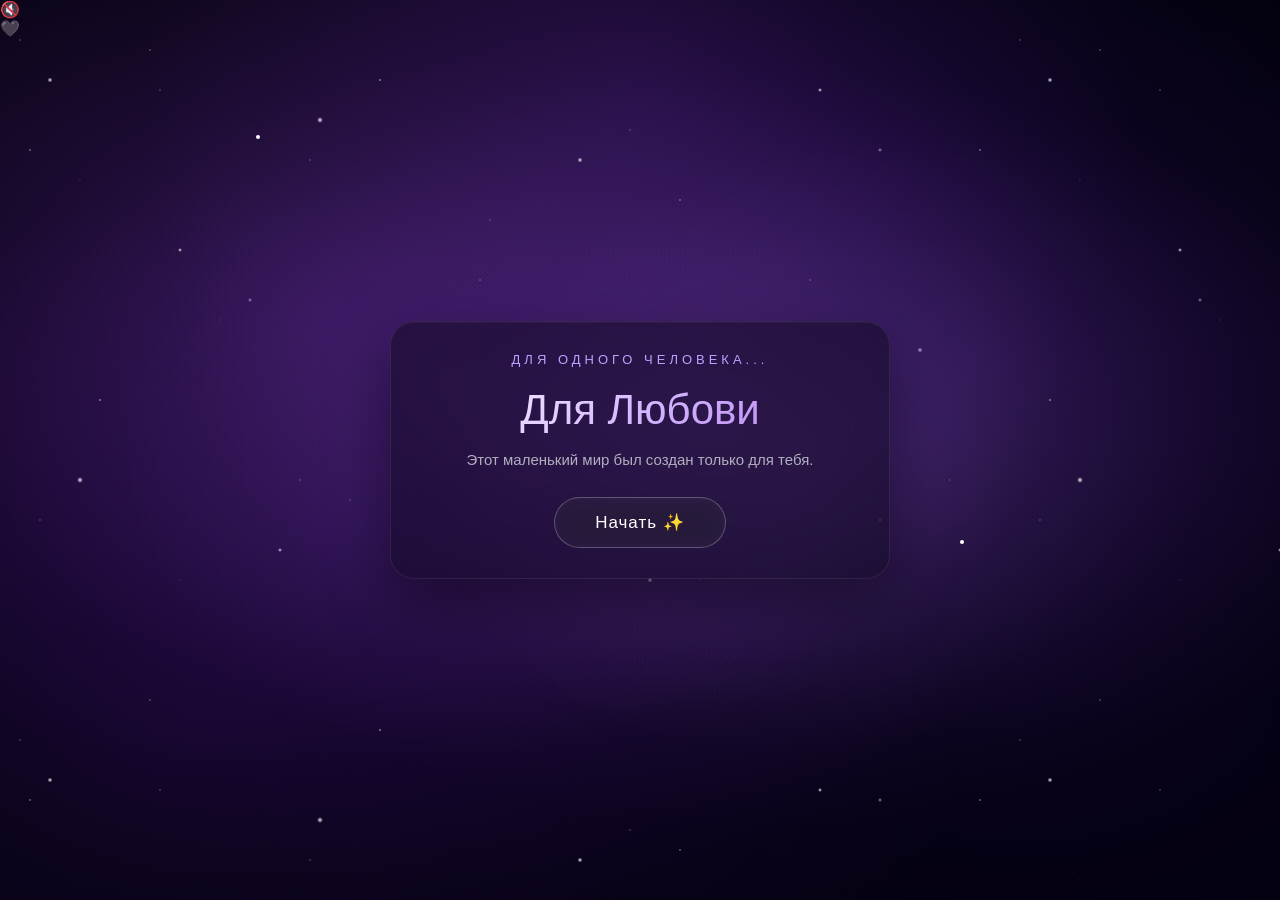
==== index.html @ 031c638e "Update index.html" ====
<!DOCTYPE html>
<html lang="ru">
<head>
    <meta charset="UTF-8">
    <meta name="viewport" content="width=device-width, initial-scale=1.0, maximum-scale=1.0, user-scalable=no">
    <title>Для Любови ❤️</title>
    <link rel="preconnect" href="https://fonts.googleapis.com">
    <link rel="preconnect" href="https://fonts.gstatic.com" crossorigin>
    <link href="https://fonts.googleapis.com/css2?family=Cormorant+Garamond:ital,wght@0,300;0,400;0,600;1,300;1,400&family=Raleway:wght@200;300;400&display=swap" rel="stylesheet">
    <link rel="stylesheet" href="style.css">
</head>
<body>

    <!-- ТУМАННОСТИ -->
    <div class="nebula nebula-1" data-parallax="0.02"></div>
    <div class="nebula nebula-2" data-parallax="0.04"></div>
    <div class="nebula nebula-3" data-parallax="0.06"></div>

    <!-- МЛЕЧНЫЙ ПУТЬ -->
    <div class="milky-way" data-parallax="0.01"></div>

    <!-- ЗВЁЗДЫ -->
    <div class="stars-layer stars-far" data-parallax="0.03"></div>
    <div class="stars-layer stars-mid" data-parallax="0.06"></div>
    <div class="stars-layer stars-near" data-parallax="0.09"></div>

    <!-- МЕРЦАНИЕ -->
    <div class="twinkle"></div>

    <!-- КОМЕТЫ -->
    <div class="comet"></div>
    <div class="comet comet-2"></div>

    <!-- СВЕТЯЩИЕСЯ ЧАСТИЦЫ -->
    <div class="particles" id="particles"></div>

    <!-- КНОПКА ЭМБИЕНТА -->
    <div class="ambient-toggle" id="ambientToggle">
        <span class="ambient-icon">🔇</span>
        <span class="ambient-waves"></span>
    </div>

    <!-- ПЕРЕХОД-ДИАФРАГМА -->
    <div class="iris-transition" id="irisTransition"></div>

    <!-- ====== ПРОЛОГ ====== -->
    <div class="screen active" id="intro">
        <div class="glass-panel">
            <div class="small-text">Для одного человека...</div>
            <h1>Для Любови</h1>
            <p>Этот маленький мир был создан только для тебя.</p>
            <button id="startBtn" class="glow-btn">Начать ✨</button>
        </div>
    </div>

    <!-- ВОПРОС 1 -->
    <div class="screen" id="q1">
        <div class="glass-panel">
            <h2>Когда ты одна, что тебе ближе всего?</h2>
            <p class="hint">Можно выбрать несколько</p>
            <div class="options" data-question="1">
                <button class="option-btn">🌙 Тишина ночи</button>
                <button class="option-btn">☕ Тёплый уют</button>
                <button class="option-btn">🎧 Музыка в наушниках</button>
                <button class="option-btn">📖 Мир своих мыслей</button>
                <button class="option-btn">🌧 Дождь за окном</button>
            </div>
            <button class="next-btn" id="next1">Продолжить ✨</button>
        </div>
    </div>

    <!-- СЛОВА 1 -->
    <div class="screen" id="msg1">
        <div class="glass-panel">
            <p class="message-text">Любовь моя. Я часто думаю о том, как ты там...</p>
            <p class="message-text">Всё ли у тебя хорошо, не устала ли, не голодна ли, не грустно ли тебе.</p>
            <p class="message-text">Я хочу знать, что ты в порядке и счастлива. Не чтобы контролировать, а чтобы быть спокойным.</p>
            <p class="message-text">Чтобы если что-то не так — ты знала, что я рядом.</p>
            <button class="glow-btn continue-btn" id="cont1" style="display:none;">Дальше ✨</button>
        </div>
    </div>

    <!-- ВОПРОС 2 -->
    <div class="screen" id="q2">
        <div class="glass-panel">
            <h2>Какой цветок — это ты?</h2>
            <p class="hint">Можно выбрать несколько</p>
            <div class="options" data-question="2">
                <button class="option-btn">🥀 Чёрная роза</button>
                <button class="option-btn">🌹 Красная роза</button>
                <button class="option-btn">🌸 Белая роза</button>
                <button class="option-btn">🪻 Фиолетовый ирис</button>
            </div>
            <button class="next-btn" id="next2">Продолжить ✨</button>
        </div>
    </div>

    <!-- СЛОВА 2 -->
    <div class="screen" id="msg2">
        <div class="glass-panel">
            <p class="message-text">Желаю, чтобы мы однажды проснулись и увидели друг друга.</p>
            <p class="message-text">Ты будешь смотреть на меня, а я на тебя. И мы ничего не будем говорить —</p>
            <p class="message-text">потому что всё уже понятно. Мы будем просто улыбаться,</p>
            <p class="message-text">потому что у нас есть друг друг.</p>
            <button class="glow-btn continue-btn" id="cont2" style="display:none;">Дальше ✨</button>
        </div>
    </div>

    <!-- ВОПРОС 3 -->
    <div class="screen" id="q3">
        <div class="glass-panel">
            <h2>Где бы ты хотела проснуться?</h2>
            <p class="hint">Можно выбрать несколько</p>
            <div class="options" data-question="3">
                <button class="option-btn">🌲 В старом замке среди леса</button>
                <button class="option-btn">🌌 На космической станции</button>
                <button class="option-btn">🏰 В красивом городе ночью</button>
                <button class="option-btn">🏡 В уютном доме с камином</button>
            </div>
            <button class="next-btn" id="next3">Продолжить ✨</button>
        </div>
    </div>

    <!-- СЛОВА 3 -->
    <div class="screen" id="msg3">
        <div class="glass-panel">
            <p class="message-text">Я хочу быть тем самым человеком, с которым ты не боишься быть собой.</p>
            <p class="message-text">С которым ты будешь чувствовать себя комфортно, даже когда ты устала,</p>
            <p class="message-text">даже когда злишься, даже когда тебе кажется, что ты слишком странная для этого мира —</p>
            <p class="message-text">я буду рядом и буду смотреть на тебя с восхищением.</p>
            <p class="message-text">И я буду любить тебя именно такой всегда.</p>
            <button class="glow-btn continue-btn" id="cont3" style="display:none;">Дальше ✨</button>
        </div>
    </div>

    <!-- ВОПРОС 4 -->
    <div class="screen" id="q4">
        <div class="glass-panel">
            <h2>Что ты ценишь в людях?</h2>
            <p class="hint">Можно выбрать несколько</p>
            <div class="options" data-question="4">
                <button class="option-btn">❤️ Заботу</button>
                <button class="option-btn">🛡 Надёжность</button>
                <button class="option-btn">✨ Искренность</button>
                <button class="option-btn">😂 Умение рассмешить</button>
                <button class="option-btn">🌙 Понимание без слов</button>
            </div>
            <button class="next-btn" id="next4">Продолжить ✨</button>
        </div>
    </div>

    <!-- СЛОВА 4 -->
    <div class="screen" id="msg4">
        <div class="glass-panel">
            <p class="message-text">Я не знаю, что будет завтра. Но я точно знаю,</p>
            <p class="message-text">что хочу, чтобы ты была в моём завтра.</p>
            <p class="message-text">Хочу знать, что ты улыбаешься, что ты в безопасности,</p>
            <p class="message-text">что ты чувствуешь себя нужной.</p>
            <p class="message-text">Ты — та, ради кого я готов быть лучше.</p>
            <button class="glow-btn continue-btn" id="cont4" style="display:none;">Дальше ✨</button>
        </div>
    </div>

    <!-- ВОПРОС 5 -->
    <div class="screen" id="q5">
        <div class="glass-panel">
            <h2>Какая эстетика тебе ближе?</h2>
            <p class="hint">Можно выбрать несколько</p>
            <div class="options" data-question="5">
                <button class="option-btn">🖤 Викторианская готика</button>
                <button class="option-btn">🌙 Тёмный космос</button>
                <button class="option-btn">🥀 Заброшенный замок</button>
                <button class="option-btn">🕯 Тайная библиотека</button>
                <button class="option-btn">🌧 Город под дождём</button>
            </div>
            <button class="next-btn" id="next5">Продолжить ✨</button>
        </div>
    </div>

    <!-- ВОПРОС 6 -->
    <div class="screen" id="q6">
        <div class="glass-panel">
            <h2>Какой момент для тебя самый ценный?</h2>
            <p class="hint">Можно выбрать несколько</p>
            <div class="options" data-question="6">
                <button class="option-btn">🤍 Крепкие объятия</button>
                <button class="option-btn">🌙 Молчание рядом</button>
                <button class="option-btn">🌹 Маленькие сюрпризы</button>
                <button class="option-btn">✨ Когда помнят мелочи</button>
            </div>
            <button class="next-btn" id="next6">Продолжить ✨</button>
        </div>
    </div>

    <!-- ИСПОВЕДЬ -->
    <div class="screen" id="confession">
        <div class="glass-panel">
            <div id="confessionLines"></div>
            <button class="glow-btn" id="confessionCont" style="display:none;">Дальше ✨</button>
        </div>
    </div>

    <!-- ФИНАЛ -->
    <div class="screen" id="finale">
        <div class="finale-art-container">
            <img src="art.jpg" alt="" class="finale-art">
            <div class="finale-overlay">
                <div class="glass-panel finale-glass">
                    <h2>Ты у меня самая...</h2>
                    <div id="finaleWords"></div>
                    <p class="finale-text" id="finaleLove"></p>
                    <div class="secret-rose-container">
                        <span class="secret-rose" id="secretRose">🌹</span>
                        <span class="secret-hint">Нажми на меня...</span>
                    </div>
                </div>
            </div>
        </div>
    </div>

    <!-- СЕКРЕТ -->
    <div class="screen" id="secretMessage">
        <div class="finale-art-container">
            <img src="art.jpg" alt="" class="finale-art">
            <div class="finale-overlay">
                <div class="glass-panel secret-glass">
                    <p class="message-text">Ты нашла меня! Очень этому рад, что ты добралась до конца.</p>
                    <p class="message-text">Я знаю, что ты чувствуешь по отношению ко мне и видишь, что я что-то делаю для тебя, но не так, как нужно.</p>
                    <p class="message-text">Но с тобой я становлюсь лучше с каждым днём, пусть на это и уходит много времени...</p>
                    <p class="message-text">Пусть я и не всегда умею показывать свою любовь так, как ты заслуживаешь.</p>
                    <p class="message-text">Но я хочу, чтобы ты знала: ты — моё самое драгоценное будущее.</p>
                    <p class="message-text">И я буду делать всё, чтобы мы были вместе. Не потому что должен, а потому что хочу.</p>
                    <p class="message-text">Потому что ты — та, ради кого я хочу просыпаться каждый день.</p>
                    <button id="backFromSecret" class="glow-btn">Вернуться обратно 🌙</button>
                    <button id="toConstellation" class="glow-btn">Открыть созвездие 🌌</button>
                </div>
            </div>
        </div>
    </div>

    <!-- СОЗВЕЗДИЕ -->
    <div class="screen" id="constellationScreen">
        <div id="constellationStars"></div>
        <button id="backFromConstellation" class="glow-btn" style="position:absolute; bottom:30px; left:50%; transform:translateX(-50%); z-index:5;">Вернуться обратно 🌙</button>
    </div>

    <!-- ПОРТАЛ В 18+ -->
    <div class="portal-18" id="portal18" title="Измерение 18+">
        <span class="portal-icon">🖤</span>
    </div>

    <audio id="bgMusic" loop>
        <source src="music.mp3" type="audio/mpeg">
    </audio>
    <audio id="ambientSound" loop>
        <source src="ambient.mp3" type="audio/mpeg">
    </audio>

    <script src="script.js"></script>
</body>
</html>
---- style.css ----
* {
    margin: 0;
    padding: 0;
    box-sizing: border-box;
}

body {
    width: 100%;
    height: 100vh;
    height: 100dvh;
    overflow: hidden;
    background: #010108;
    color: white;
    font-family: "Segoe UI", "Helvetica Neue", sans-serif;
    -webkit-tap-highlight-color: transparent;
    user-select: none;
    -webkit-user-select: none;
    touch-action: manipulation;
}

/* ============ ТУМАННОСТИ ============ */
.nebula {
    position: fixed;
    top: 0;
    left: 0;
    width: 100%;
    height: 100%;
    pointer-events: none;
    z-index: 0;
}
.nebula-1 {
    background:
        radial-gradient(ellipse at 25% 35%, rgba(120, 40, 200, 0.25) 0%, transparent 55%),
        radial-gradient(ellipse at 70% 20%, rgba(60, 20, 140, 0.2) 0%, transparent 50%),
        radial-gradient(ellipse at 80% 75%, rgba(40, 10, 100, 0.22) 0%, transparent 55%),
        radial-gradient(ellipse at 15% 80%, rgba(100, 30, 180, 0.18) 0%, transparent 50%);
    animation: nebulaPulse 20s ease-in-out infinite;
}
.nebula-2 {
    background:
        radial-gradient(ellipse at 60% 50%, rgba(180, 100, 255, 0.12) 0%, transparent 60%),
        radial-gradient(ellipse at 30% 60%, rgba(80, 20, 160, 0.18) 0%, transparent 50%),
        radial-gradient(ellipse at 50% 10%, rgba(140, 60, 220, 0.15) 0%, transparent 55%);
    animation: nebulaPulse 25s ease-in-out infinite reverse;
}
.nebula-3 {
    background:
        radial-gradient(ellipse at 40% 45%, rgba(200, 140, 255, 0.08) 0%, transparent 50%),
        radial-gradient(ellipse at 75% 40%, rgba(100, 30, 180, 0.13) 0%, transparent 50%),
        radial-gradient(ellipse at 20% 25%, rgba(160, 80, 240, 0.1) 0%, transparent 45%);
    animation: nebulaPulse 30s ease-in-out infinite;
}
@keyframes nebulaPulse {
    0%, 100% { transform: scale(1) translate(0, 0); opacity: 1; }
    25% { transform: scale(1.08) translate(-1%, 1%); opacity: 0.85; }
    50% { transform: scale(1.05) translate(1%, -1%); opacity: 0.9; }
    75% { transform: scale(1.1) translate(-0.5%, -0.5%); opacity: 0.8; }
}

/* ============ МЛЕЧНЫЙ ПУТЬ ============ */
.milky-way {
    position: fixed;
    top: -30%;
    left: -10%;
    width: 150%;
    height: 160%;
    background:
        radial-gradient(ellipse at 50% 50%, rgba(180, 140, 255, 0.06) 0%, transparent 30%),
        radial-gradient(ellipse at 48% 52%, rgba(200, 160, 255, 0.04) 0%, transparent 25%),
        radial-gradient(ellipse at 52% 48%, rgba(140, 100, 220, 0.05) 0%, transparent 28%);
    transform: rotate(-15deg);
    pointer-events: none;
    z-index: 0;
    animation: milkyWayDrift 40s ease-in-out infinite;
}
@keyframes milkyWayDrift {
    0%, 100% { transform: rotate(-15deg) translate(0, 0); }
    50% { transform: rotate(-14deg) translate(1%, -1%); }
}

/* ============ ЗВЁЗДЫ (3 СЛОЯ) ============ */
.stars-layer {
    position: fixed;
    top: 0;
    left: 0;
    width: 100%;
    height: 100%;
    pointer-events: none;
    z-index: 1;
}
/* Крупные яркие звёзды */
.stars-far {
    background-image:
        radial-gradient(2.5px 2.5px at 50px 80px, #ffffff, transparent),
        radial-gradient(2px 2px at 180px 250px, #f8f0ff, transparent),
        radial-gradient(3px 3px at 320px 120px, #ffffff, transparent),
        radial-gradient(2px 2px at 450px 380px, #e8d8ff, transparent),
        radial-gradient(2.5px 2.5px at 580px 160px, #ffffff, transparent),
        radial-gradient(3.5px 3.5px at 700px 420px, #f0e0ff, transparent),
        radial-gradient(2px 2px at 820px 90px, #ffffff, transparent),
        radial-gradient(2.5px 2.5px at 920px 350px, #dcc8ff, transparent),
        radial-gradient(3px 3px at 80px 480px, #ffffff, transparent),
        radial-gradient(2px 2px at 280px 550px, #f4e8ff, transparent),
        radial-gradient(3.5px 3.5px at 500px 500px, #ffffff, transparent),
        radial-gradient(2.5px 2.5px at 650px 580px, #e0d0ff, transparent),
        radial-gradient(2px 2px at 880px 520px, #ffffff, transparent);
    background-size: 1000px 700px;
    animation: starsDrift 120s linear infinite;
    opacity: 0.9;
}
/* Средние звёзды */
.stars-mid {
    background-image:
        radial-gradient(1.5px 1.5px at 30px 150px, #d4c0ff, transparent),
        radial-gradient(1px 1px at 150px 50px, #ffffff, transparent),
        radial-gradient(2px 2px at 250px 300px, #e0d0ff, transparent),
        radial-gradient(1.5px 1.5px at 380px 80px, #ffffff, transparent),
        radial-gradient(1px 1px at 480px 280px, #f0e4ff, transparent),
        radial-gradient(2px 2px at 550px 450px, #ffffff, transparent),
        radial-gradient(1.5px 1.5px at 680px 200px, #c8b0f0, transparent),
        radial-gradient(1px 1px at 780px 400px, #ffffff, transparent),
        radial-gradient(2px 2px at 880px 150px, #e8d8ff, transparent),
        radial-gradient(1.5px 1.5px at 100px 400px, #ffffff, transparent),
        radial-gradient(1px 1px at 350px 500px, #dcc8ff, transparent),
        radial-gradient(2px 2px at 600px 350px, #ffffff, transparent),
        radial-gradient(1.5px 1.5px at 750px 550px, #f0e0ff, transparent),
        radial-gradient(1px 1px at 950px 480px, #ffffff, transparent);
    background-size: 950px 650px;
    animation: starsDrift 150s linear infinite reverse;
    opacity: 0.65;
}
/* Мелкие звёзды (густая пыль) */
.stars-near {
    background-image:
        radial-gradient(1px 1px at 20px 40px, #ffffff, transparent),
        radial-gradient(0.8px 0.8px at 80px 180px, #f8f0ff, transparent),
        radial-gradient(1px 1px at 160px 90px, #ffffff, transparent),
        radial-gradient(0.8px 0.8px at 220px 320px, #e8d8ff, transparent),
        radial-gradient(1px 1px at 310px 160px, #ffffff, transparent),
        radial-gradient(0.8px 0.8px at 400px 400px, #f0e4ff, transparent),
        radial-gradient(1px 1px at 490px 220px, #ffffff, transparent),
        radial-gradient(0.8px 0.8px at 560px 500px, #dcc8ff, transparent),
        radial-gradient(1px 1px at 630px 130px, #ffffff, transparent),
        radial-gradient(0.8px 0.8px at 720px 380px, #f4e8ff, transparent),
        radial-gradient(1px 1px at 810px 280px, #ffffff, transparent),
        radial-gradient(0.8px 0.8px at 890px 450px, #e0d0ff, transparent),
        radial-gradient(1px 1px at 40px 520px, #ffffff, transparent),
        radial-gradient(0.8px 0.8px at 180px 580px, #f8f0ff, transparent),
        radial-gradient(1px 1px at 300px 480px, #ffffff, transparent),
        radial-gradient(0.8px 0.8px at 440px 600px, #d4c0ff, transparent),
        radial-gradient(1px 1px at 580px 420px, #ffffff, transparent),
        radial-gradient(0.8px 0.8px at 700px 580px, #e8d8ff, transparent),
        radial-gradient(1px 1px at 840px 350px, #ffffff, transparent),
        radial-gradient(0.8px 0.8px at 960px 520px, #f0e0ff, transparent);
    background-size: 1000px 700px;
    animation: starsDrift 180s linear infinite;
    opacity: 0.5;
}
@keyframes starsDrift {
    from { transform: translateY(0); }
    to { transform: translateY(-700px); }
}

/* ============ МЕРЦАНИЕ ЗВЁЗД ============ */
.twinkle {
    position: fixed;
    top: 0;
    left: 0;
    width: 100%;
    height: 100%;
    pointer-events: none;
    z-index: 1;
}
.twinkle::before,
.twinkle::after {
    content: '';
    position: absolute;
    width: 4px;
    height: 4px;
    border-radius: 50%;
    background: white;
    animation: twinkleStar 3s ease-in-out infinite;
}
.twinkle::before { top: 15%; left: 20%; animation-delay: 0s; }
.twinkle::after { top: 60%; left: 75%; animation-delay: 1.5s; }
@keyframes twinkleStar {
    0%, 100% { opacity: 0.2; transform: scale(1); box-shadow: 0 0 4px rgba(255,255,255,0.3); }
    50% { opacity: 1; transform: scale(1.8); box-shadow: 0 0 12px rgba(200,160,255,0.8); }
}

/* ============ ПАДАЮЩАЯ КОМЕТА ============ */
.comet {
    position: fixed;
    top: -5%;
    left: 90%;
    width: 3px;
    height: 3px;
    background: white;
    border-radius: 50%;
    box-shadow: 0 0 6px 2px rgba(200, 180, 255, 0.8), 0 0 40px 8px rgba(150, 100, 220, 0.3);
    pointer-events: none;
    z-index: 2;
    animation: cometFall 14s linear infinite;
    opacity: 0;
}
.comet::after {
    content: '';
    position: absolute;
    top: 50%;
    right: 100%;
    width: 120px;
    height: 1.5px;
    background: linear-gradient(to left, rgba(200,180,255,0.9), rgba(150,100,220,0.3), transparent);
    transform: translateY(-50%);
    border-radius: 2px;
}
.comet-2 {
    top: 20%;
    left: 95%;
    animation-delay: 7s;
    animation-duration: 16s;
    width: 2px;
    height: 2px;
}
@keyframes cometFall {
    0% { transform: translate(0, 0); opacity: 0; }
    5% { opacity: 1; }
    15% { opacity: 0; }
    100% { transform: translate(-900px, 800px); opacity: 0; }
}

/* ============ ЛЕПЕСТКИ ============ */
.petals {
    position: fixed;
    top: 0;
    left: 0;
    width: 100%;
    height: 100%;
    pointer-events: none;
    z-index: 3;
}
.petal {
    position: absolute;
    top: -50px;
    font-size: 20px;
    animation: fall linear forwards;
    opacity: 0.8;
    filter: drop-shadow(0 0 6px rgba(180, 130, 255, 0.4));
}
@keyframes fall {
    0% { transform: translateY(-50px) rotate(0deg) scale(1); opacity: 0; }
    5% { opacity: 0.9; }
    80% { opacity: 0.6; }
    100% { transform: translateY(110vh) rotate(720deg) scale(0.3); opacity: 0; }
}

/* ============ МУЗЫКА ============ */
.music-toggle {
    position: fixed;
    top: 16px;
    right: 16px;
    z-index: 100;
    width: 42px;
    height: 42px;
    border-radius: 50%;
    background: rgba(255, 255, 255, 0.06);
    backdrop-filter: blur(10px);
    border: 1px solid rgba(255, 255, 255, 0.15);
    display: flex;
    justify-content: center;
    align-items: center;
    cursor: pointer;
    transition: 0.4s;
}
.music-toggle.playing {
    border-color: rgba(180, 130, 255, 0.6);
    box-shadow: 0 0 15px rgba(180, 130, 255, 0.3);
}
.music-icon { font-size: 18px; }

/* ============ ЭКРАНЫ ============ */
.screen {
    position: fixed;
    top: 0;
    left: 0;
    width: 100%;
    height: 100%;
    display: flex;
    justify-content: center;
    align-items: center;
    z-index: 10;
    opacity: 0;
    pointer-events: none;
    transition: opacity 0.8s ease;
    padding: 20px;
}
.screen.active { opacity: 1; pointer-events: all; }

/* ============ СТЕКЛЯННАЯ ПАНЕЛЬ ============ */
.glass-panel {
    background: rgba(12, 6, 28, 0.5);
    backdrop-filter: blur(22px);
    -webkit-backdrop-filter: blur(22px);
    border: 1px solid rgba(255, 255, 255, 0.08);
    border-radius: 24px;
    padding: 30px 24px;
    text-align: center;
    box-shadow: 0 20px 60px rgba(0, 0, 0, 0.5), 0 0 50px rgba(100, 40, 180, 0.12), inset 0 1px 0 rgba(255,255,255,0.04);
    width: 100%;
    max-width: 500px;
    max-height: 85vh;
    overflow-y: auto;
    position: relative;
    z-index: 2;
}

/* ============ ТИПОГРАФИКА ============ */
.small-text { font-size: 13px; color: #b7a6ff; letter-spacing: 4px; margin-bottom: 18px; text-transform: uppercase; }
h1 { font-size: 42px; font-weight: 300; background: linear-gradient(135deg, #ffffff 0%, #d4b8ff 50%, #b57bee 100%); -webkit-background-clip: text; -webkit-text-fill-color: transparent; background-clip: text; margin-bottom: 14px; line-height: 1.2; }
h2 { font-size: 22px; font-weight: 300; margin-bottom: 6px; background: linear-gradient(135deg, #ffffff, #d4b8ff); -webkit-background-clip: text; -webkit-text-fill-color: transparent; background-clip: text; line-height: 1.3; }
.glass-panel p { font-size: 15px; color: #b0b0c0; margin-bottom: 5px; line-height: 1.5; }
.hint { font-size: 12px !important; color: #7777aa !important; margin-bottom: 18px !important; }

/* ============ КНОПКИ ============ */
.glow-btn {
    padding: 14px 40px; border-radius: 40px; border: 1px solid rgba(255, 255, 255, 0.25);
    background: rgba(255, 255, 255, 0.06); color: white; font-size: 17px;
    cursor: pointer; backdrop-filter: blur(10px); margin-top: 20px;
    transition: 0.3s; letter-spacing: 1px; position: relative; z-index: 5;
}
.glow-btn:hover { box-shadow: 0 0 30px rgba(160, 100, 255, 0.45); border-color: rgba(200, 160, 255, 0.6); background: rgba(255, 255, 255, 0.12); transform: translateY(-1px); }
.glow-btn:active { transform: scale(0.96); }

.next-btn {
    padding: 11px 30px; font-size: 14px; border-radius: 40px;
    border: 1px solid rgba(255, 255, 255, 0.2); background: rgba(255, 255, 255, 0.05);
    color: white; cursor: pointer; backdrop-filter: blur(10px); margin-top: 18px;
    opacity: 0.4; pointer-events: none; transition: all 0.3s ease; position: relative; z-index: 5;
}
.next-btn.active { opacity: 1; pointer-events: all; border-color: rgba(200, 160, 255, 0.6); box-shadow: 0 0 18px rgba(160, 100, 255, 0.2); }

/* ============ ОПЦИИ ============ */
.options { display: flex; flex-wrap: wrap; gap: 9px; justify-content: center; margin-bottom: 6px; }
.option-btn {
    padding: 10px 18px; border-radius: 40px; border: 1px solid rgba(255, 255, 255, 0.18);
    background: rgba(255, 255, 255, 0.04); color: #d0c8e8; font-size: 13px;
    cursor: pointer; transition: all 0.3s ease; backdrop-filter: blur(8px);
    flex: 1 1 auto; min-width: 100px; max-width: 155px; margin: 0; position: relative; z-index: 3;
}
.option-btn:active { transform: scale(0.93); }
.option-btn.selected { background: rgba(180, 130, 255, 0.3); border-color: rgba(200, 160, 255, 0.7); box-shadow: 0 0 16px rgba(160, 100, 255, 0.3); color: #fff; }

/* ============ СООБЩЕНИЯ ============ */
.message-text { font-size: 16px !important; color: #c8c0e0 !important; opacity: 0; transform: translateY(10px); transition: all 1.5s ease; line-height: 1.7 !important; margin-bottom: 10px !important; }
.message-text.show { opacity: 1; transform: translateY(0); }

/* ============ СТРЕЛКА ============ */
.arrow-wrapper { text-align: right; margin-top: 12px; }
.continue-arrow { display: inline-block; font-size: 26px; color: rgba(255,255,255,0.5); cursor: pointer; animation: arrowPulse 2s ease-in-out infinite; transition: color 0.3s; }
.continue-arrow:hover { color: rgba(200,160,255,0.9); }
@keyframes arrowPulse { 0%,100% { opacity:0.4; text-shadow:0 0 4px rgba(180,130,255,0.2); } 50% { opacity:1; text-shadow:0 0 12px rgba(180,130,255,0.6); } }

/* ============ ИСПОВЕДЬ ============ */
.confession-line { font-size: 17px; color: #c0b8e0; margin: 10px 0; opacity: 0; transition: opacity 1.8s ease; line-height: 1.6; }
.confession-line.show { opacity: 1; }

/* ============ ФИНАЛ ============ */
.finale-art-container { position: relative; width: 100%; max-width: 550px; max-height: 85vh; border-radius: 24px; overflow: hidden; }
.finale-art { width: 100%; height: 100%; object-fit: cover; display: block; border-radius: 24px; }
.finale-overlay { position: absolute; top: 0; left: 0; width: 100%; height: 100%; background: rgba(0, 0, 0, 0.18); display: flex; justify-content: center; align-items: center; padding: 18px; border-radius: 24px; }
.finale-glass, .secret-glass { background: rgba(8, 3, 20, 0.38); backdrop-filter: blur(10px); -webkit-backdrop-filter: blur(10px); border: 1px solid rgba(255, 255, 255, 0.1); max-height: 100%; overflow-y: auto; }
#finaleWords { margin: 14px 0; font-size: 13px; line-height: 1.9; color: #d0c0f0; text-align: center; }
#finaleWords span { display: inline-block; margin: 1px 4px; opacity: 0; transform: translateY(10px); transition: opacity 0.5s ease, transform 0.5s ease; }
#finaleWords span.show { opacity: 1; transform: translateY(0); }
.finale-text { font-size: 15px !important; color: #c0c0d0 !important; margin-top: 14px !important; opacity: 0; transition: opacity 2s ease; }
.finale-text.show { opacity: 1; }

/* ============ СЕКРЕТНАЯ РОЗА ============ */
.secret-rose-container { margin-top: 24px; display: flex; flex-direction: column; align-items: center; gap: 6px; opacity: 0; transition: opacity 2s ease; z-index: 5; }
.secret-rose-container.show { opacity: 1; }
.secret-rose { font-size: 38px; cursor: pointer; animation: rosePulse 2.5s ease-in-out infinite; transition: transform 0.3s ease; display: inline-block; z-index: 5; }
.secret-rose:active { transform: scale(1.2); }
@keyframes rosePulse { 0% { filter: drop-shadow(0 0 4px rgba(200, 100, 100, 0.3)); } 50% { filter: drop-shadow(0 0 16px rgba(255, 100, 100, 0.7)); } 100% { filter: drop-shadow(0 0 4px rgba(200, 100, 100, 0.3)); } }
.secret-hint { font-size: 12px !important; color: #9999bb !important; font-style: italic; animation: hintFade 3s ease-in-out infinite; }
@keyframes hintFade { 0%, 100% { opacity: 0.4; } 50% { opacity: 1; } }

/* ============ СОЗВЕЗДИЕ ============ */
#constellationScreen { background: radial-gradient(ellipse at center, #0a0a1a 0%, #020208 100%); }
#constellationStars { position: relative; width: 100%; height: 100%; max-width: 600px; max-height: 80vh; }
.constellation-star { position: absolute; cursor: pointer; font-size: 28px; animation: starFloat 3s ease-in-out infinite; filter: drop-shadow(0 0 8px rgba(255,255,200,0.6)); transition: transform 0.3s ease, filter 0.3s ease; z-index: 2; user-select: none; }
.constellation-star:hover { transform: scale(1.3); filter: drop-shadow(0 0 18px rgba(255,215,0,0.9)); }
@keyframes starFloat { 0%,100% { transform: translateY(0); } 50% { transform: translateY(-8px); } }

/* ============ КАРТОЧКА ПОЖЕЛАНИЯ ============ */
.wish-card-overlay { position: fixed; top: 0; left: 0; width: 100%; height: 100%; background: rgba(0,0,0,0.75); z-index: 200; display: flex; justify-content: center; align-items: center; padding: 20px; }
@keyframes cardAppear { from { opacity:0; transform:scale(0.8); } to { opacity:1; transform:scale(1); } }

/* ============ СКРОЛЛ ============ */
.glass-panel::-webkit-scrollbar { width: 3px; }
.glass-panel::-webkit-scrollbar-track { background: transparent; }
.glass-panel::-webkit-scrollbar-thumb { background: rgba(180, 130, 255, 0.3); border-radius: 10px; }

/* ============ МОБИЛЬНАЯ ============ */
@media (max-width: 600px) {
    .glass-panel { padding: 24px 16px; border-radius: 18px; }
    h1 { font-size: 32px; }
    h2 { font-size: 18px; }
    .small-text { font-size: 11px; letter-spacing: 2px; }
    .glass-panel p { font-size: 13px; }
    .hint { font-size: 11px !important; }
    .option-btn { padding: 9px 14px; font-size: 12px; min-width: 80px; max-width: 120px; border-radius: 28px; }
    .glow-btn { padding: 12px 30px; font-size: 15px; }
    .next-btn { padding: 10px 24px; font-size: 13px; }
    .message-text { font-size: 14px !important; }
    .confession-line { font-size: 15px; }
    .finale-art-container { max-width: 95%; border-radius: 18px; }
    .finale-art { border-radius: 18px; }
    .finale-overlay { border-radius: 18px; padding: 14px; }
    .secret-rose { font-size: 32px; }
    .music-toggle { top: 10px; right: 10px; width: 36px; height: 36px; }
    .music-icon { font-size: 15px; }
    .constellation-star { font-size: 24px; }
}

@media (max-width: 380px) {
    .glass-panel { padding: 20px 12px; }
    h1 { font-size: 28px; }
    h2 { font-size: 16px; }
    .option-btn { padding: 8px 12px; font-size: 11px; min-width: 65px; max-width: 100px; border-radius: 24px; }
    .glow-btn { padding: 10px 24px; font-size: 14px; }
    .message-text { font-size: 13px !important; }
}
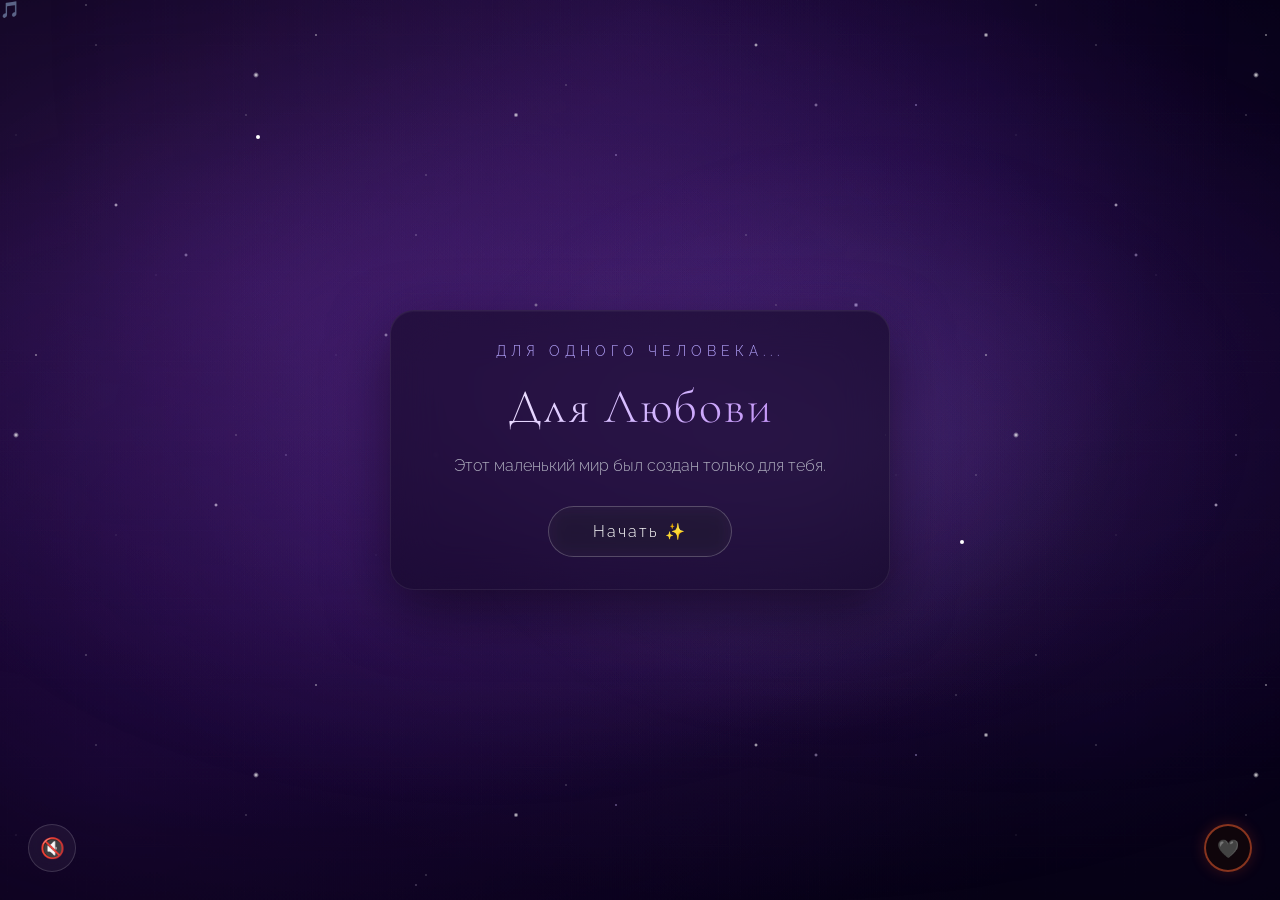
==== commit 8e85161f: "Update index.html" ====
--- a/index.html
+++ b/index.html
@@ -40,6 +40,11 @@
         <span class="ambient-waves"></span>
     </div>
 
+    <!-- КНОПКА МУЗЫКИ -->
+    <div class="music-toggle" id="musicToggle">
+        <span class="music-icon">🎵</span>
+    </div>
+
     <!-- ПЕРЕХОД-ДИАФРАГМА -->
     <div class="iris-transition" id="irisTransition"></div>
 
@@ -76,7 +81,6 @@
             <p class="message-text">Всё ли у тебя хорошо, не устала ли, не голодна ли, не грустно ли тебе.</p>
             <p class="message-text">Я хочу знать, что ты в порядке и счастлива. Не чтобы контролировать, а чтобы быть спокойным.</p>
             <p class="message-text">Чтобы если что-то не так — ты знала, что я рядом.</p>
-            <button class="glow-btn continue-btn" id="cont1" style="display:none;">Дальше ✨</button>
         </div>
     </div>
 
@@ -102,7 +106,6 @@
             <p class="message-text">Ты будешь смотреть на меня, а я на тебя. И мы ничего не будем говорить —</p>
             <p class="message-text">потому что всё уже понятно. Мы будем просто улыбаться,</p>
             <p class="message-text">потому что у нас есть друг друг.</p>
-            <button class="glow-btn continue-btn" id="cont2" style="display:none;">Дальше ✨</button>
         </div>
     </div>
 
@@ -129,7 +132,6 @@
             <p class="message-text">даже когда злишься, даже когда тебе кажется, что ты слишком странная для этого мира —</p>
             <p class="message-text">я буду рядом и буду смотреть на тебя с восхищением.</p>
             <p class="message-text">И я буду любить тебя именно такой всегда.</p>
-            <button class="glow-btn continue-btn" id="cont3" style="display:none;">Дальше ✨</button>
         </div>
     </div>
 
@@ -157,7 +159,6 @@
             <p class="message-text">Хочу знать, что ты улыбаешься, что ты в безопасности,</p>
             <p class="message-text">что ты чувствуешь себя нужной.</p>
             <p class="message-text">Ты — та, ради кого я готов быть лучше.</p>
-            <button class="glow-btn continue-btn" id="cont4" style="display:none;">Дальше ✨</button>
         </div>
     </div>
 
@@ -245,7 +246,7 @@
     </div>
 
     <!-- ПОРТАЛ В 18+ -->
-    <div class="portal-18" id="portal18" title="Измерение 18+">
+    <div class="portal-18" id="portal18" title="18+">
         <span class="portal-icon">🖤</span>
     </div>
 
--- a/style.css
+++ b/style.css
@@ -11,22 +11,33 @@
     overflow: hidden;
     background: #010108;
     color: white;
-    font-family: "Segoe UI", "Helvetica Neue", sans-serif;
+    font-family: "Raleway", "Segoe UI", sans-serif;
+    font-weight: 300;
     -webkit-tap-highlight-color: transparent;
     user-select: none;
     -webkit-user-select: none;
     touch-action: manipulation;
+    cursor: none;
+}
+
+/* ============ ШРИФТЫ ============ */
+h1, h2, .small-text, .confession-line {
+    font-family: "Cormorant Garamond", serif;
+    font-weight: 300;
+    letter-spacing: 2px;
 }
 
 /* ============ ТУМАННОСТИ ============ */
 .nebula {
     position: fixed;
-    top: 0;
-    left: 0;
-    width: 100%;
-    height: 100%;
+    top: -10%;
+    left: -10%;
+    width: 120%;
+    height: 120%;
     pointer-events: none;
     z-index: 0;
+    will-change: transform;
+    transition: transform 0.1s ease-out;
 }
 .nebula-1 {
     background:
@@ -57,7 +68,7 @@
     75% { transform: scale(1.1) translate(-0.5%, -0.5%); opacity: 0.8; }
 }
 
-/* ============ МЛЕЧНЫЙ ПУТЬ ============ */
+/* МЛЕЧНЫЙ ПУТЬ */
 .milky-way {
     position: fixed;
     top: -30%;
@@ -71,6 +82,8 @@
     transform: rotate(-15deg);
     pointer-events: none;
     z-index: 0;
+    will-change: transform;
+    transition: transform 0.1s ease-out;
     animation: milkyWayDrift 40s ease-in-out infinite;
 }
 @keyframes milkyWayDrift {
@@ -78,79 +91,78 @@
     50% { transform: rotate(-14deg) translate(1%, -1%); }
 }
 
-/* ============ ЗВЁЗДЫ (3 СЛОЯ) ============ */
+/* ЗВЁЗДЫ */
 .stars-layer {
     position: fixed;
-    top: 0;
-    left: 0;
-    width: 100%;
-    height: 100%;
+    top: -5%;
+    left: -5%;
+    width: 110%;
+    height: 110%;
     pointer-events: none;
     z-index: 1;
-}
-/* Крупные яркие звёзды */
+    will-change: transform;
+    transition: transform 0.08s ease-out;
+}
 .stars-far {
     background-image:
-        radial-gradient(2.5px 2.5px at 50px 80px, #ffffff, transparent),
+        radial-gradient(2.5px 2.5px at 50px 80px, #fff, transparent),
         radial-gradient(2px 2px at 180px 250px, #f8f0ff, transparent),
-        radial-gradient(3px 3px at 320px 120px, #ffffff, transparent),
+        radial-gradient(3px 3px at 320px 120px, #fff, transparent),
         radial-gradient(2px 2px at 450px 380px, #e8d8ff, transparent),
-        radial-gradient(2.5px 2.5px at 580px 160px, #ffffff, transparent),
+        radial-gradient(2.5px 2.5px at 580px 160px, #fff, transparent),
         radial-gradient(3.5px 3.5px at 700px 420px, #f0e0ff, transparent),
-        radial-gradient(2px 2px at 820px 90px, #ffffff, transparent),
+        radial-gradient(2px 2px at 820px 90px, #fff, transparent),
         radial-gradient(2.5px 2.5px at 920px 350px, #dcc8ff, transparent),
-        radial-gradient(3px 3px at 80px 480px, #ffffff, transparent),
+        radial-gradient(3px 3px at 80px 480px, #fff, transparent),
         radial-gradient(2px 2px at 280px 550px, #f4e8ff, transparent),
-        radial-gradient(3.5px 3.5px at 500px 500px, #ffffff, transparent),
+        radial-gradient(3.5px 3.5px at 500px 500px, #fff, transparent),
         radial-gradient(2.5px 2.5px at 650px 580px, #e0d0ff, transparent),
-        radial-gradient(2px 2px at 880px 520px, #ffffff, transparent);
+        radial-gradient(2px 2px at 880px 520px, #fff, transparent);
     background-size: 1000px 700px;
     animation: starsDrift 120s linear infinite;
     opacity: 0.9;
 }
-/* Средние звёзды */
 .stars-mid {
     background-image:
         radial-gradient(1.5px 1.5px at 30px 150px, #d4c0ff, transparent),
-        radial-gradient(1px 1px at 150px 50px, #ffffff, transparent),
+        radial-gradient(1px 1px at 150px 50px, #fff, transparent),
         radial-gradient(2px 2px at 250px 300px, #e0d0ff, transparent),
-        radial-gradient(1.5px 1.5px at 380px 80px, #ffffff, transparent),
+        radial-gradient(1.5px 1.5px at 380px 80px, #fff, transparent),
         radial-gradient(1px 1px at 480px 280px, #f0e4ff, transparent),
-        radial-gradient(2px 2px at 550px 450px, #ffffff, transparent),
+        radial-gradient(2px 2px at 550px 450px, #fff, transparent),
         radial-gradient(1.5px 1.5px at 680px 200px, #c8b0f0, transparent),
-        radial-gradient(1px 1px at 780px 400px, #ffffff, transparent),
+        radial-gradient(1px 1px at 780px 400px, #fff, transparent),
         radial-gradient(2px 2px at 880px 150px, #e8d8ff, transparent),
-        radial-gradient(1.5px 1.5px at 100px 400px, #ffffff, transparent),
+        radial-gradient(1.5px 1.5px at 100px 400px, #fff, transparent),
         radial-gradient(1px 1px at 350px 500px, #dcc8ff, transparent),
-        radial-gradient(2px 2px at 600px 350px, #ffffff, transparent),
+        radial-gradient(2px 2px at 600px 350px, #fff, transparent),
         radial-gradient(1.5px 1.5px at 750px 550px, #f0e0ff, transparent),
-        radial-gradient(1px 1px at 950px 480px, #ffffff, transparent);
+        radial-gradient(1px 1px at 950px 480px, #fff, transparent);
     background-size: 950px 650px;
     animation: starsDrift 150s linear infinite reverse;
     opacity: 0.65;
 }
-/* Мелкие звёзды (густая пыль) */
 .stars-near {
     background-image:
-        radial-gradient(1px 1px at 20px 40px, #ffffff, transparent),
+        radial-gradient(1px 1px at 20px 40px, #fff, transparent),
         radial-gradient(0.8px 0.8px at 80px 180px, #f8f0ff, transparent),
-        radial-gradient(1px 1px at 160px 90px, #ffffff, transparent),
+        radial-gradient(1px 1px at 160px 90px, #fff, transparent),
         radial-gradient(0.8px 0.8px at 220px 320px, #e8d8ff, transparent),
-        radial-gradient(1px 1px at 310px 160px, #ffffff, transparent),
+        radial-gradient(1px 1px at 310px 160px, #fff, transparent),
         radial-gradient(0.8px 0.8px at 400px 400px, #f0e4ff, transparent),
-        radial-gradient(1px 1px at 490px 220px, #ffffff, transparent),
+        radial-gradient(1px 1px at 490px 220px, #fff, transparent),
         radial-gradient(0.8px 0.8px at 560px 500px, #dcc8ff, transparent),
-        radial-gradient(1px 1px at 630px 130px, #ffffff, transparent),
+        radial-gradient(1px 1px at 630px 130px, #fff, transparent),
         radial-gradient(0.8px 0.8px at 720px 380px, #f4e8ff, transparent),
-        radial-gradient(1px 1px at 810px 280px, #ffffff, transparent),
+        radial-gradient(1px 1px at 810px 280px, #fff, transparent),
         radial-gradient(0.8px 0.8px at 890px 450px, #e0d0ff, transparent),
-        radial-gradient(1px 1px at 40px 520px, #ffffff, transparent),
+        radial-gradient(1px 1px at 40px 520px, #fff, transparent),
         radial-gradient(0.8px 0.8px at 180px 580px, #f8f0ff, transparent),
-        radial-gradient(1px 1px at 300px 480px, #ffffff, transparent),
+        radial-gradient(1px 1px at 300px 480px, #fff, transparent),
         radial-gradient(0.8px 0.8px at 440px 600px, #d4c0ff, transparent),
-        radial-gradient(1px 1px at 580px 420px, #ffffff, transparent),
+        radial-gradient(1px 1px at 580px 420px, #fff, transparent),
         radial-gradient(0.8px 0.8px at 700px 580px, #e8d8ff, transparent),
-        radial-gradient(1px 1px at 840px 350px, #ffffff, transparent),
+        radial-gradient(1px 1px at 840px 350px, #fff, transparent),
         radial-gradient(0.8px 0.8px at 960px 520px, #f0e0ff, transparent);
     background-size: 1000px 700px;
     animation: starsDrift 180s linear infinite;
@@ -161,7 +173,7 @@
     to { transform: translateY(-700px); }
 }
 
-/* ============ МЕРЦАНИЕ ЗВЁЗД ============ */
+/* МЕРЦАНИЕ */
 .twinkle {
     position: fixed;
     top: 0;
@@ -171,8 +183,7 @@
     pointer-events: none;
     z-index: 1;
 }
-.twinkle::before,
-.twinkle::after {
+.twinkle::before, .twinkle::after {
     content: '';
     position: absolute;
     width: 4px;
@@ -188,7 +199,7 @@
     50% { opacity: 1; transform: scale(1.8); box-shadow: 0 0 12px rgba(200,160,255,0.8); }
 }
 
-/* ============ ПАДАЮЩАЯ КОМЕТА ============ */
+/* КОМЕТЫ */
 .comet {
     position: fixed;
     top: -5%;
@@ -214,14 +225,7 @@
     transform: translateY(-50%);
     border-radius: 2px;
 }
-.comet-2 {
-    top: 20%;
-    left: 95%;
-    animation-delay: 7s;
-    animation-duration: 16s;
-    width: 2px;
-    height: 2px;
-}
+.comet-2 { top: 20%; left: 95%; animation-delay: 7s; animation-duration: 16s; width: 2px; height: 2px; }
 @keyframes cometFall {
     0% { transform: translate(0, 0); opacity: 0; }
     5% { opacity: 1; }
@@ -229,8 +233,8 @@
     100% { transform: translate(-900px, 800px); opacity: 0; }
 }
 
-/* ============ ЛЕПЕСТКИ ============ */
-.petals {
+/* ============ СВЕТЯЩИЕСЯ ЧАСТИЦЫ ============ */
+.particles {
     position: fixed;
     top: 0;
     left: 0;
@@ -239,44 +243,107 @@
     pointer-events: none;
     z-index: 3;
 }
-.petal {
+.particle {
     position: absolute;
-    top: -50px;
-    font-size: 20px;
-    animation: fall linear forwards;
-    opacity: 0.8;
-    filter: drop-shadow(0 0 6px rgba(180, 130, 255, 0.4));
-}
-@keyframes fall {
-    0% { transform: translateY(-50px) rotate(0deg) scale(1); opacity: 0; }
-    5% { opacity: 0.9; }
-    80% { opacity: 0.6; }
-    100% { transform: translateY(110vh) rotate(720deg) scale(0.3); opacity: 0; }
-}
-
-/* ============ МУЗЫКА ============ */
-.music-toggle {
-    position: fixed;
-    top: 16px;
-    right: 16px;
+    border-radius: 50%;
+    pointer-events: none;
+    animation: particleFloat linear forwards;
+    box-shadow: 0 0 6px 2px rgba(180, 140, 255, 0.6);
+}
+@keyframes particleFloat {
+    0% { transform: translateY(0) translateX(0) scale(0); opacity: 0; }
+    10% { opacity: 1; transform: scale(1); }
+    90% { opacity: 0.6; }
+    100% { transform: translateY(-110vh) translateX(40px) scale(0.2); opacity: 0; }
+}
+
+/* ============ ЭМБИЕНТ ============ */
+.ambient-toggle {
+    position: fixed;
+    bottom: 28px;
+    left: 28px;
     z-index: 100;
-    width: 42px;
-    height: 42px;
-    border-radius: 50%;
-    background: rgba(255, 255, 255, 0.06);
-    backdrop-filter: blur(10px);
+    width: 48px;
+    height: 48px;
+    border-radius: 50%;
+    background: rgba(255, 255, 255, 0.05);
+    backdrop-filter: blur(12px);
     border: 1px solid rgba(255, 255, 255, 0.15);
     display: flex;
     justify-content: center;
     align-items: center;
     cursor: pointer;
-    transition: 0.4s;
-}
-.music-toggle.playing {
+    transition: 0.5s;
+}
+.ambient-toggle:hover {
+    background: rgba(255, 255, 255, 0.12);
+    border-color: rgba(200, 160, 255, 0.5);
+    box-shadow: 0 0 20px rgba(160, 100, 255, 0.3);
+}
+.ambient-toggle.playing {
     border-color: rgba(180, 130, 255, 0.6);
-    box-shadow: 0 0 15px rgba(180, 130, 255, 0.3);
-}
-.music-icon { font-size: 18px; }
+    box-shadow: 0 0 20px rgba(180, 130, 255, 0.4);
+}
+.ambient-icon { font-size: 20px; transition: 0.3s; }
+.ambient-waves {
+    position: absolute;
+    width: 100%;
+    height: 100%;
+    border-radius: 50%;
+    border: 1px solid rgba(180, 130, 255, 0.3);
+    opacity: 0;
+    transition: 0.5s;
+}
+.ambient-toggle.playing .ambient-waves {
+    animation: ambientWave 1.5s ease-out infinite;
+}
+@keyframes ambientWave {
+    0% { transform: scale(1); opacity: 0.6; }
+    100% { transform: scale(1.8); opacity: 0; }
+}
+
+/* ============ ДИАФРАГМА ============ */
+.iris-transition {
+    position: fixed;
+    top: 0;
+    left: 0;
+    width: 100%;
+    height: 100%;
+    z-index: 500;
+    pointer-events: none;
+    background: #010108;
+    clip-path: circle(0% at 50% 50%);
+    transition: clip-path 1.2s cubic-bezier(0.65, 0, 0.35, 1);
+}
+.iris-transition.active {
+    clip-path: circle(150% at 50% 50%);
+}
+
+/* ============ ПОРТАЛ 18+ ============ */
+.portal-18 {
+    position: fixed;
+    bottom: 28px;
+    right: 28px;
+    z-index: 100;
+    width: 48px;
+    height: 48px;
+    border-radius: 50%;
+    background: rgba(20, 8, 8, 0.7);
+    backdrop-filter: blur(12px);
+    border: 2px solid rgba(255, 100, 50, 0.5);
+    display: flex;
+    justify-content: center;
+    align-items: center;
+    cursor: pointer;
+    transition: 0.5s;
+    box-shadow: 0 0 15px rgba(255, 80, 30, 0.2);
+}
+.portal-18:hover {
+    border-color: rgba(255, 120, 60, 0.9);
+    box-shadow: 0 0 30px rgba(255, 80, 30, 0.5);
+    transform: scale(1.1);
+}
+.portal-icon { font-size: 18px; }
 
 /* ============ ЭКРАНЫ ============ */
 .screen {
@@ -291,142 +358,136 @@
     z-index: 10;
     opacity: 0;
     pointer-events: none;
-    transition: opacity 0.8s ease;
+    transition: opacity 0.6s ease, transform 0.6s ease;
+    transform: scale(0.96);
     padding: 20px;
 }
-.screen.active { opacity: 1; pointer-events: all; }
+.screen.active {
+    opacity: 1;
+    pointer-events: all;
+    transform: scale(1);
+}
 
 /* ============ СТЕКЛЯННАЯ ПАНЕЛЬ ============ */
 .glass-panel {
-    background: rgba(12, 6, 28, 0.5);
-    backdrop-filter: blur(22px);
-    -webkit-backdrop-filter: blur(22px);
-    border: 1px solid rgba(255, 255, 255, 0.08);
+    background: rgba(10, 5, 24, 0.5);
+    backdrop-filter: blur(24px);
+    -webkit-backdrop-filter: blur(24px);
+    border: 1px solid rgba(255, 255, 255, 0.07);
     border-radius: 24px;
-    padding: 30px 24px;
+    padding: 32px 26px;
     text-align: center;
-    box-shadow: 0 20px 60px rgba(0, 0, 0, 0.5), 0 0 50px rgba(100, 40, 180, 0.12), inset 0 1px 0 rgba(255,255,255,0.04);
+    box-shadow: 0 20px 60px rgba(0, 0, 0, 0.55), 0 0 60px rgba(100, 40, 180, 0.1), inset 0 1px 0 rgba(255,255,255,0.03);
     width: 100%;
     max-width: 500px;
     max-height: 85vh;
     overflow-y: auto;
     position: relative;
     z-index: 2;
+    transition: transform 0.5s ease, box-shadow 0.5s ease;
 }
 
 /* ============ ТИПОГРАФИКА ============ */
-.small-text { font-size: 13px; color: #b7a6ff; letter-spacing: 4px; margin-bottom: 18px; text-transform: uppercase; }
-h1 { font-size: 42px; font-weight: 300; background: linear-gradient(135deg, #ffffff 0%, #d4b8ff 50%, #b57bee 100%); -webkit-background-clip: text; -webkit-text-fill-color: transparent; background-clip: text; margin-bottom: 14px; line-height: 1.2; }
-h2 { font-size: 22px; font-weight: 300; margin-bottom: 6px; background: linear-gradient(135deg, #ffffff, #d4b8ff); -webkit-background-clip: text; -webkit-text-fill-color: transparent; background-clip: text; line-height: 1.3; }
-.glass-panel p { font-size: 15px; color: #b0b0c0; margin-bottom: 5px; line-height: 1.5; }
-.hint { font-size: 12px !important; color: #7777aa !important; margin-bottom: 18px !important; }
-
-/* ============ КНОПКИ ============ */
+.small-text { font-size: 14px; color: #b7a6ff; letter-spacing: 5px; margin-bottom: 20px; text-transform: uppercase; font-family: "Raleway", sans-serif; font-weight: 300; }
+h1 { font-size: 48px; font-weight: 300; background: linear-gradient(135deg, #ffffff 0%, #d4b8ff 50%, #b57bee 100%); -webkit-background-clip: text; -webkit-text-fill-color: transparent; background-clip: text; margin-bottom: 16px; line-height: 1.2; }
+h2 { font-size: 26px; font-weight: 300; margin-bottom: 8px; background: linear-gradient(135deg, #ffffff, #d4b8ff); -webkit-background-clip: text; -webkit-text-fill-color: transparent; background-clip: text; line-height: 1.3; }
+.glass-panel p { font-size: 16px; color: #b0b0c0; margin-bottom: 6px; line-height: 1.6; }
+.hint { font-size: 13px !important; color: #7777aa !important; margin-bottom: 20px !important; }
+
+/* КНОПКИ */
 .glow-btn {
-    padding: 14px 40px; border-radius: 40px; border: 1px solid rgba(255, 255, 255, 0.25);
-    background: rgba(255, 255, 255, 0.06); color: white; font-size: 17px;
-    cursor: pointer; backdrop-filter: blur(10px); margin-top: 20px;
-    transition: 0.3s; letter-spacing: 1px; position: relative; z-index: 5;
-}
-.glow-btn:hover { box-shadow: 0 0 30px rgba(160, 100, 255, 0.45); border-color: rgba(200, 160, 255, 0.6); background: rgba(255, 255, 255, 0.12); transform: translateY(-1px); }
-.glow-btn:active { transform: scale(0.96); }
+    padding: 15px 44px; border-radius: 40px; border: 1px solid rgba(255, 255, 255, 0.22);
+    background: rgba(255, 255, 255, 0.05); color: white; font-size: 16px;
+    cursor: pointer; backdrop-filter: blur(10px); margin-top: 22px;
+    transition: all 0.5s ease; letter-spacing: 2px; position: relative; z-index: 5;
+    font-family: "Raleway", sans-serif; font-weight: 300;
+}
+.glow-btn:hover { box-shadow: 0 0 35px rgba(160, 100, 255, 0.5); border-color: rgba(200, 160, 255, 0.7); background: rgba(255, 255, 255, 0.1); transform: translateY(-2px); }
+.glow-btn:active { transform: scale(0.95); }
 
 .next-btn {
-    padding: 11px 30px; font-size: 14px; border-radius: 40px;
-    border: 1px solid rgba(255, 255, 255, 0.2); background: rgba(255, 255, 255, 0.05);
-    color: white; cursor: pointer; backdrop-filter: blur(10px); margin-top: 18px;
-    opacity: 0.4; pointer-events: none; transition: all 0.3s ease; position: relative; z-index: 5;
-}
-.next-btn.active { opacity: 1; pointer-events: all; border-color: rgba(200, 160, 255, 0.6); box-shadow: 0 0 18px rgba(160, 100, 255, 0.2); }
-
-/* ============ ОПЦИИ ============ */
-.options { display: flex; flex-wrap: wrap; gap: 9px; justify-content: center; margin-bottom: 6px; }
+    padding: 12px 32px; font-size: 14px; border-radius: 40px;
+    border: 1px solid rgba(255, 255, 255, 0.18); background: rgba(255, 255, 255, 0.04);
+    color: white; cursor: pointer; backdrop-filter: blur(10px); margin-top: 20px;
+    opacity: 0.35; pointer-events: none; transition: all 0.5s ease; position: relative; z-index: 5;
+    font-family: "Raleway", sans-serif; font-weight: 300;
+}
+.next-btn.active { opacity: 1; pointer-events: all; border-color: rgba(200, 160, 255, 0.6); box-shadow: 0 0 20px rgba(160, 100, 255, 0.25); }
+
+/* ОПЦИИ */
+.options { display: flex; flex-wrap: wrap; gap: 10px; justify-content: center; margin-bottom: 8px; }
 .option-btn {
-    padding: 10px 18px; border-radius: 40px; border: 1px solid rgba(255, 255, 255, 0.18);
-    background: rgba(255, 255, 255, 0.04); color: #d0c8e8; font-size: 13px;
-    cursor: pointer; transition: all 0.3s ease; backdrop-filter: blur(8px);
+    padding: 11px 20px; border-radius: 40px; border: 1px solid rgba(255, 255, 255, 0.16);
+    background: rgba(255, 255, 255, 0.03); color: #d0c8e8; font-size: 14px;
+    cursor: pointer; transition: all 0.5s ease; backdrop-filter: blur(8px);
     flex: 1 1 auto; min-width: 100px; max-width: 155px; margin: 0; position: relative; z-index: 3;
+    font-family: "Raleway", sans-serif; font-weight: 300;
 }
 .option-btn:active { transform: scale(0.93); }
-.option-btn.selected { background: rgba(180, 130, 255, 0.3); border-color: rgba(200, 160, 255, 0.7); box-shadow: 0 0 16px rgba(160, 100, 255, 0.3); color: #fff; }
-
-/* ============ СООБЩЕНИЯ ============ */
-.message-text { font-size: 16px !important; color: #c8c0e0 !important; opacity: 0; transform: translateY(10px); transition: all 1.5s ease; line-height: 1.7 !important; margin-bottom: 10px !important; }
+.option-btn.selected { background: rgba(180, 130, 255, 0.3); border-color: rgba(200, 160, 255, 0.7); box-shadow: 0 0 18px rgba(160, 100, 255, 0.35); color: #fff; }
+
+/* СООБЩЕНИЯ */
+.message-text { font-size: 17px !important; color: #c8c0e0 !important; opacity: 0; transform: translateY(12px); transition: all 1.8s ease; line-height: 1.8 !important; margin-bottom: 12px !important; }
 .message-text.show { opacity: 1; transform: translateY(0); }
 
-/* ============ СТРЕЛКА ============ */
-.arrow-wrapper { text-align: right; margin-top: 12px; }
-.continue-arrow { display: inline-block; font-size: 26px; color: rgba(255,255,255,0.5); cursor: pointer; animation: arrowPulse 2s ease-in-out infinite; transition: color 0.3s; }
-.continue-arrow:hover { color: rgba(200,160,255,0.9); }
-@keyframes arrowPulse { 0%,100% { opacity:0.4; text-shadow:0 0 4px rgba(180,130,255,0.2); } 50% { opacity:1; text-shadow:0 0 12px rgba(180,130,255,0.6); } }
-
-/* ============ ИСПОВЕДЬ ============ */
-.confession-line { font-size: 17px; color: #c0b8e0; margin: 10px 0; opacity: 0; transition: opacity 1.8s ease; line-height: 1.6; }
+/* ИСПОВЕДЬ */
+.confession-line { font-size: 20px; color: #c0b8e0; margin: 14px 0; opacity: 0; transition: opacity 2s ease; line-height: 1.7; }
 .confession-line.show { opacity: 1; }
 
-/* ============ ФИНАЛ ============ */
+/* ФИНАЛ */
 .finale-art-container { position: relative; width: 100%; max-width: 550px; max-height: 85vh; border-radius: 24px; overflow: hidden; }
 .finale-art { width: 100%; height: 100%; object-fit: cover; display: block; border-radius: 24px; }
-.finale-overlay { position: absolute; top: 0; left: 0; width: 100%; height: 100%; background: rgba(0, 0, 0, 0.18); display: flex; justify-content: center; align-items: center; padding: 18px; border-radius: 24px; }
-.finale-glass, .secret-glass { background: rgba(8, 3, 20, 0.38); backdrop-filter: blur(10px); -webkit-backdrop-filter: blur(10px); border: 1px solid rgba(255, 255, 255, 0.1); max-height: 100%; overflow-y: auto; }
-#finaleWords { margin: 14px 0; font-size: 13px; line-height: 1.9; color: #d0c0f0; text-align: center; }
-#finaleWords span { display: inline-block; margin: 1px 4px; opacity: 0; transform: translateY(10px); transition: opacity 0.5s ease, transform 0.5s ease; }
+.finale-overlay { position: absolute; top: 0; left: 0; width: 100%; height: 100%; background: rgba(0, 0, 0, 0.16); display: flex; justify-content: center; align-items: center; padding: 18px; border-radius: 24px; }
+.finale-glass, .secret-glass { background: rgba(8, 3, 20, 0.35); backdrop-filter: blur(10px); -webkit-backdrop-filter: blur(10px); border: 1px solid rgba(255, 255, 255, 0.08); max-height: 100%; overflow-y: auto; }
+#finaleWords { margin: 16px 0; font-size: 14px; line-height: 2; color: #d0c0f0; text-align: center; }
+#finaleWords span { display: inline-block; margin: 1px 5px; opacity: 0; transform: translateY(12px); transition: opacity 0.6s ease, transform 0.6s ease; }
 #finaleWords span.show { opacity: 1; transform: translateY(0); }
-.finale-text { font-size: 15px !important; color: #c0c0d0 !important; margin-top: 14px !important; opacity: 0; transition: opacity 2s ease; }
+.finale-text { font-size: 16px !important; color: #c0c0d0 !important; margin-top: 16px !important; opacity: 0; transition: opacity 2.5s ease; }
 .finale-text.show { opacity: 1; }
 
-/* ============ СЕКРЕТНАЯ РОЗА ============ */
-.secret-rose-container { margin-top: 24px; display: flex; flex-direction: column; align-items: center; gap: 6px; opacity: 0; transition: opacity 2s ease; z-index: 5; }
+/* СЕКРЕТНАЯ РОЗА */
+.secret-rose-container { margin-top: 28px; display: flex; flex-direction: column; align-items: center; gap: 8px; opacity: 0; transition: opacity 2.5s ease; z-index: 5; }
 .secret-rose-container.show { opacity: 1; }
-.secret-rose { font-size: 38px; cursor: pointer; animation: rosePulse 2.5s ease-in-out infinite; transition: transform 0.3s ease; display: inline-block; z-index: 5; }
+.secret-rose { font-size: 42px; cursor: pointer; animation: rosePulse 3s ease-in-out infinite; transition: transform 0.4s ease; display: inline-block; z-index: 5; }
 .secret-rose:active { transform: scale(1.2); }
-@keyframes rosePulse { 0% { filter: drop-shadow(0 0 4px rgba(200, 100, 100, 0.3)); } 50% { filter: drop-shadow(0 0 16px rgba(255, 100, 100, 0.7)); } 100% { filter: drop-shadow(0 0 4px rgba(200, 100, 100, 0.3)); } }
-.secret-hint { font-size: 12px !important; color: #9999bb !important; font-style: italic; animation: hintFade 3s ease-in-out infinite; }
+@keyframes rosePulse { 0% { filter: drop-shadow(0 0 4px rgba(200, 100, 100, 0.3)); } 50% { filter: drop-shadow(0 0 20px rgba(255, 100, 100, 0.7)); } 100% { filter: drop-shadow(0 0 4px rgba(200, 100, 100, 0.3)); } }
+.secret-hint { font-size: 13px !important; color: #9999bb !important; font-style: italic; animation: hintFade 3s ease-in-out infinite; }
 @keyframes hintFade { 0%, 100% { opacity: 0.4; } 50% { opacity: 1; } }
 
-/* ============ СОЗВЕЗДИЕ ============ */
+/* СОЗВЕЗДИЕ */
 #constellationScreen { background: radial-gradient(ellipse at center, #0a0a1a 0%, #020208 100%); }
 #constellationStars { position: relative; width: 100%; height: 100%; max-width: 600px; max-height: 80vh; }
 .constellation-star { position: absolute; cursor: pointer; font-size: 28px; animation: starFloat 3s ease-in-out infinite; filter: drop-shadow(0 0 8px rgba(255,255,200,0.6)); transition: transform 0.3s ease, filter 0.3s ease; z-index: 2; user-select: none; }
 .constellation-star:hover { transform: scale(1.3); filter: drop-shadow(0 0 18px rgba(255,215,0,0.9)); }
 @keyframes starFloat { 0%,100% { transform: translateY(0); } 50% { transform: translateY(-8px); } }
 
-/* ============ КАРТОЧКА ПОЖЕЛАНИЯ ============ */
-.wish-card-overlay { position: fixed; top: 0; left: 0; width: 100%; height: 100%; background: rgba(0,0,0,0.75); z-index: 200; display: flex; justify-content: center; align-items: center; padding: 20px; }
+/* КАРТОЧКА ПОЖЕЛАНИЯ */
+.wish-card-overlay { position: fixed; top: 0; left: 0; width: 100%; height: 100%; background: rgba(0,0,0,0.8); z-index: 200; display: flex; justify-content: center; align-items: center; padding: 20px; }
 @keyframes cardAppear { from { opacity:0; transform:scale(0.8); } to { opacity:1; transform:scale(1); } }
 
-/* ============ СКРОЛЛ ============ */
+/* СКРОЛЛ */
 .glass-panel::-webkit-scrollbar { width: 3px; }
 .glass-panel::-webkit-scrollbar-track { background: transparent; }
-.glass-panel::-webkit-scrollbar-thumb { background: rgba(180, 130, 255, 0.3); border-radius: 10px; }
-
-/* ============ МОБИЛЬНАЯ ============ */
+.glass-panel::-webkit-scrollbar-thumb { background: rgba(180, 130, 255, 0.25); border-radius: 10px; }
+
+/* МОБИЛЬНАЯ */
 @media (max-width: 600px) {
-    .glass-panel { padding: 24px 16px; border-radius: 18px; }
-    h1 { font-size: 32px; }
-    h2 { font-size: 18px; }
-    .small-text { font-size: 11px; letter-spacing: 2px; }
-    .glass-panel p { font-size: 13px; }
-    .hint { font-size: 11px !important; }
-    .option-btn { padding: 9px 14px; font-size: 12px; min-width: 80px; max-width: 120px; border-radius: 28px; }
-    .glow-btn { padding: 12px 30px; font-size: 15px; }
-    .next-btn { padding: 10px 24px; font-size: 13px; }
-    .message-text { font-size: 14px !important; }
-    .confession-line { font-size: 15px; }
+    .glass-panel { padding: 26px 18px; border-radius: 18px; }
+    h1 { font-size: 34px; }
+    h2 { font-size: 20px; }
+    .small-text { font-size: 12px; letter-spacing: 3px; }
+    .glass-panel p { font-size: 14px; }
+    .hint { font-size: 12px !important; }
+    .option-btn { padding: 10px 16px; font-size: 13px; min-width: 80px; max-width: 120px; border-radius: 28px; }
+    .glow-btn { padding: 13px 32px; font-size: 15px; }
+    .next-btn { padding: 11px 26px; font-size: 13px; }
+    .message-text { font-size: 15px !important; }
+    .confession-line { font-size: 18px; }
     .finale-art-container { max-width: 95%; border-radius: 18px; }
     .finale-art { border-radius: 18px; }
     .finale-overlay { border-radius: 18px; padding: 14px; }
-    .secret-rose { font-size: 32px; }
-    .music-toggle { top: 10px; right: 10px; width: 36px; height: 36px; }
-    .music-icon { font-size: 15px; }
+    .secret-rose { font-size: 36px; }
+    .ambient-toggle { bottom: 20px; left: 20px; width: 40px; height: 40px; }
+    .portal-18 { bottom: 20px; right: 20px; width: 40px; height: 40px; }
     .constellation-star { font-size: 24px; }
 }
-
-@media (max-width: 380px) {
-    .glass-panel { padding: 20px 12px; }
-    h1 { font-size: 28px; }
-    h2 { font-size: 16px; }
-    .option-btn { padding: 8px 12px; font-size: 11px; min-width: 65px; max-width: 100px; border-radius: 24px; }
-    .glow-btn { padding: 10px 24px; font-size: 14px; }
-    .message-text { font-size: 13px !important; }
-}
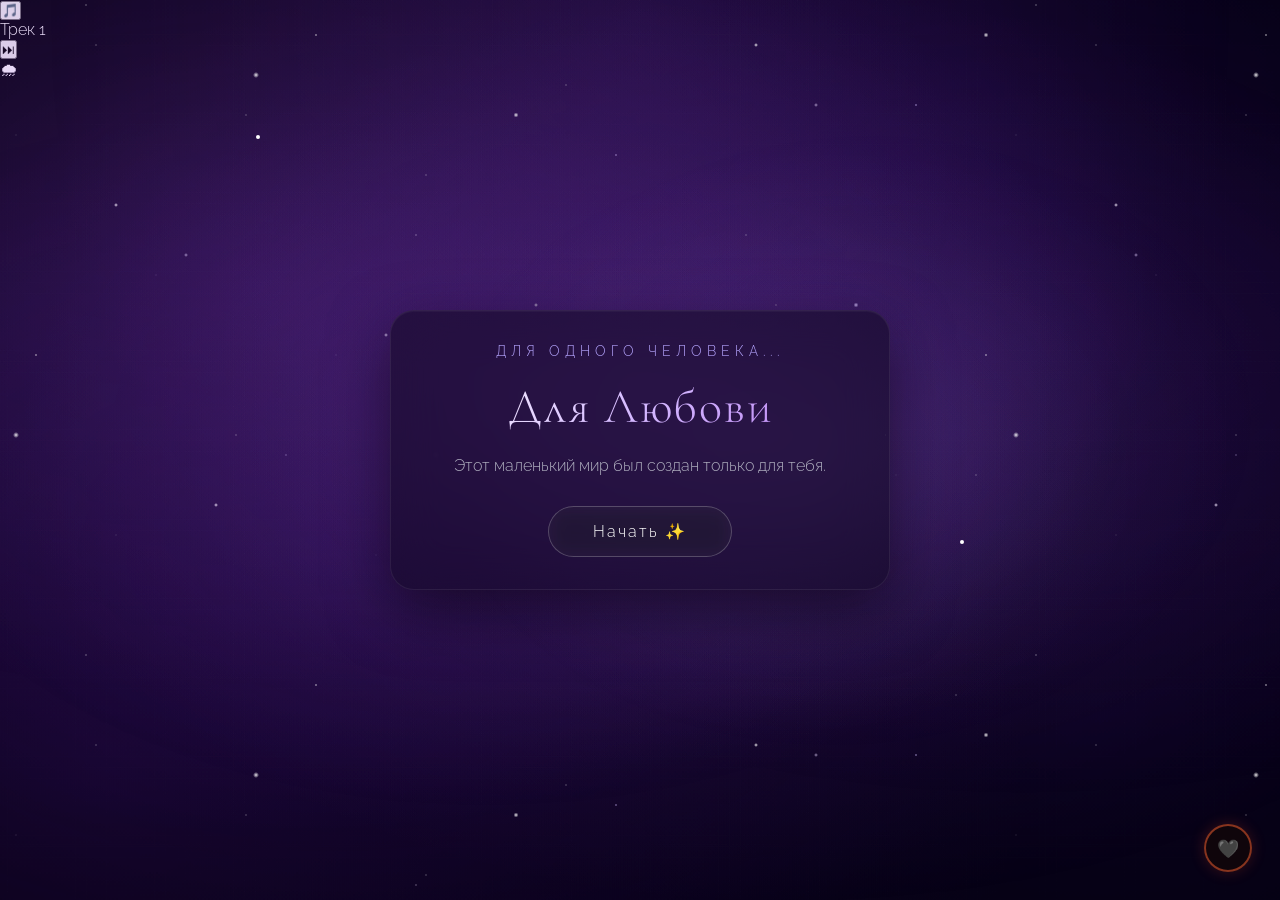
==== commit abb35f48: "Update index.html" ====
--- a/index.html
+++ b/index.html
@@ -34,15 +34,11 @@
     <!-- СВЕТЯЩИЕСЯ ЧАСТИЦЫ -->
     <div class="particles" id="particles"></div>
 
-    <!-- КНОПКА ЭМБИЕНТА -->
-    <div class="ambient-toggle" id="ambientToggle">
-        <span class="ambient-icon">🔇</span>
-        <span class="ambient-waves"></span>
-    </div>
-
-    <!-- КНОПКА МУЗЫКИ -->
-    <div class="music-toggle" id="musicToggle">
-        <span class="music-icon">🎵</span>
+    <!-- МУЗЫКАЛЬНЫЙ ПЛЕЕР -->
+    <div class="music-player" id="musicPlayer">
+        <button class="music-btn" id="musicToggle">🎵</button>
+        <div class="music-info" id="musicInfo">Трек 1</div>
+        <button class="music-btn" id="musicNext">⏭</button>
     </div>
 
     <!-- ПЕРЕХОД-ДИАФРАГМА -->
@@ -197,7 +193,6 @@
     <div class="screen" id="confession">
         <div class="glass-panel">
             <div id="confessionLines"></div>
-            <button class="glow-btn" id="confessionCont" style="display:none;">Дальше ✨</button>
         </div>
     </div>
 
@@ -245,17 +240,18 @@
         <button id="backFromConstellation" class="glow-btn" style="position:absolute; bottom:30px; left:50%; transform:translateX(-50%); z-index:5;">Вернуться обратно 🌙</button>
     </div>
 
-    <!-- ПОРТАЛ В 18+ -->
+    <!-- ПОРТАЛ 18+ -->
     <div class="portal-18" id="portal18" title="18+">
         <span class="portal-icon">🖤</span>
     </div>
 
-    <audio id="bgMusic" loop>
-        <source src="music.mp3" type="audio/mpeg">
-    </audio>
-    <audio id="ambientSound" loop>
-        <source src="ambient.mp3" type="audio/mpeg">
-    </audio>
+    <!-- ПОРТАЛ ТИХОЕ МЕСТО -->
+    <div class="portal-quiet" id="portalQuiet" title="Тихое место">
+        <span class="portal-icon">🌧</span>
+    </div>
+
+    <audio id="song1" loop><source src="song1.mp3" type="audio/mpeg"></audio>
+    <audio id="song2" loop><source src="song2.mp3" type="audio/mpeg"></audio>
 
     <script src="script.js"></script>
 </body>
--- a/style.css
+++ b/style.css
@@ -17,7 +17,6 @@
     user-select: none;
     -webkit-user-select: none;
     touch-action: manipulation;
-    cursor: none;
 }
 
 /* ============ ШРИФТЫ ============ */
@@ -302,7 +301,36 @@
     100% { transform: scale(1.8); opacity: 0; }
 }
 
-/* ============ ДИАФРАГМА ============ */
+/* ============ КНОПКА МУЗЫКИ ============ */
+.music-toggle {
+    position: fixed;
+    top: 20px;
+    right: 20px;
+    z-index: 100;
+    width: 46px;
+    height: 46px;
+    border-radius: 50%;
+    background: rgba(255, 255, 255, 0.05);
+    backdrop-filter: blur(12px);
+    border: 1px solid rgba(255, 255, 255, 0.15);
+    display: flex;
+    justify-content: center;
+    align-items: center;
+    cursor: pointer;
+    transition: 0.5s;
+}
+.music-toggle:hover {
+    background: rgba(255, 255, 255, 0.12);
+    border-color: rgba(200, 160, 255, 0.5);
+    box-shadow: 0 0 20px rgba(160, 100, 255, 0.3);
+}
+.music-toggle.playing {
+    border-color: rgba(180, 130, 255, 0.6);
+    box-shadow: 0 0 20px rgba(180, 130, 255, 0.4);
+}
+.music-icon { font-size: 18px; transition: 0.3s; }
+
+/* ============ ДИАФРАГМА (ТОЛЬКО СТАРТ) ============ */
 .iris-transition {
     position: fixed;
     top: 0;
@@ -429,6 +457,12 @@
 /* СООБЩЕНИЯ */
 .message-text { font-size: 17px !important; color: #c8c0e0 !important; opacity: 0; transform: translateY(12px); transition: all 1.8s ease; line-height: 1.8 !important; margin-bottom: 12px !important; }
 .message-text.show { opacity: 1; transform: translateY(0); }
+
+/* СТРЕЛКА */
+.arrow-wrapper { text-align: right; margin-top: 16px; }
+.continue-arrow { display: inline-block; font-size: 28px; color: rgba(255,255,255,0.4); cursor: pointer; animation: arrowPulse 2.5s ease-in-out infinite; transition: color 0.3s; }
+.continue-arrow:hover { color: rgba(200,160,255,0.9); }
+@keyframes arrowPulse { 0%,100% { opacity:0.35; text-shadow:0 0 4px rgba(180,130,255,0.15); } 50% { opacity:1; text-shadow:0 0 14px rgba(180,130,255,0.6); } }
 
 /* ИСПОВЕДЬ */
 .confession-line { font-size: 20px; color: #c0b8e0; margin: 14px 0; opacity: 0; transition: opacity 2s ease; line-height: 1.7; }
@@ -488,6 +522,8 @@
     .finale-overlay { border-radius: 18px; padding: 14px; }
     .secret-rose { font-size: 36px; }
     .ambient-toggle { bottom: 20px; left: 20px; width: 40px; height: 40px; }
+    .music-toggle { top: 14px; right: 14px; width: 40px; height: 40px; }
     .portal-18 { bottom: 20px; right: 20px; width: 40px; height: 40px; }
     .constellation-star { font-size: 24px; }
-}
+    .continue-arrow { font-size: 24px; }
+}
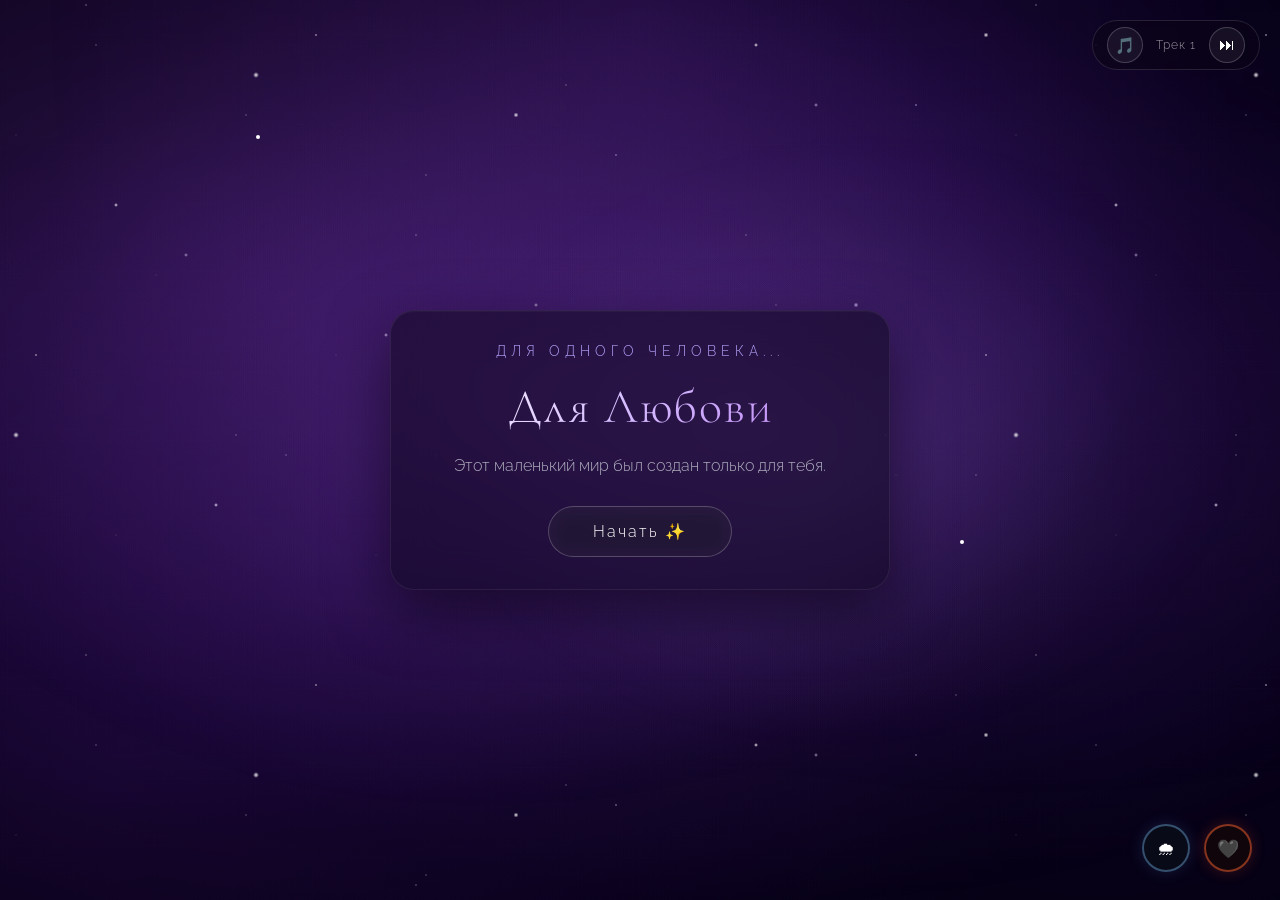
==== commit fe859018: "Update index.html" ====
--- a/index.html
+++ b/index.html
@@ -250,8 +250,9 @@
         <span class="portal-icon">🌧</span>
     </div>
 
-    <audio id="song1" loop><source src="song1.mp3" type="audio/mpeg"></audio>
+       <audio id="song1" loop><source src="song1.mp3" type="audio/mpeg"></audio>
     <audio id="song2" loop><source src="song2.mp3" type="audio/mpeg"></audio>
+    <audio id="song3" loop><source src="song3.mp3" type="audio/mpeg"></audio>
 
     <script src="script.js"></script>
 </body>
--- a/style.css
+++ b/style.css
@@ -19,14 +19,13 @@
     touch-action: manipulation;
 }
 
-/* ============ ШРИФТЫ ============ */
 h1, h2, .small-text, .confession-line {
     font-family: "Cormorant Garamond", serif;
     font-weight: 300;
     letter-spacing: 2px;
 }
 
-/* ============ ТУМАННОСТИ ============ */
+/* ТУМАННОСТИ */
 .nebula {
     position: fixed;
     top: -10%;
@@ -67,7 +66,6 @@
     75% { transform: scale(1.1) translate(-0.5%, -0.5%); opacity: 0.8; }
 }
 
-/* МЛЕЧНЫЙ ПУТЬ */
 .milky-way {
     position: fixed;
     top: -30%;
@@ -90,7 +88,6 @@
     50% { transform: rotate(-14deg) translate(1%, -1%); }
 }
 
-/* ЗВЁЗДЫ */
 .stars-layer {
     position: fixed;
     top: -5%;
@@ -172,7 +169,6 @@
     to { transform: translateY(-700px); }
 }
 
-/* МЕРЦАНИЕ */
 .twinkle {
     position: fixed;
     top: 0;
@@ -198,7 +194,6 @@
     50% { opacity: 1; transform: scale(1.8); box-shadow: 0 0 12px rgba(200,160,255,0.8); }
 }
 
-/* КОМЕТЫ */
 .comet {
     position: fixed;
     top: -5%;
@@ -232,13 +227,11 @@
     100% { transform: translate(-900px, 800px); opacity: 0; }
 }
 
-/* ============ СВЕТЯЩИЕСЯ ЧАСТИЦЫ ============ */
+/* ЧАСТИЦЫ */
 .particles {
     position: fixed;
-    top: 0;
-    left: 0;
-    width: 100%;
-    height: 100%;
+    top: 0; left: 0;
+    width: 100%; height: 100%;
     pointer-events: none;
     z-index: 3;
 }
@@ -256,114 +249,84 @@
     100% { transform: translateY(-110vh) translateX(40px) scale(0.2); opacity: 0; }
 }
 
-/* ============ ЭМБИЕНТ ============ */
-.ambient-toggle {
+/* МУЗЫКАЛЬНЫЙ ПЛЕЕР */
+.music-player {
+    position: fixed;
+    top: 20px;
+    right: 20px;
+    z-index: 100;
+    display: flex;
+    align-items: center;
+    gap: 8px;
+    background: rgba(10, 5, 20, 0.5);
+    backdrop-filter: blur(14px);
+    border: 1px solid rgba(255,255,255,0.12);
+    border-radius: 30px;
+    padding: 6px 14px;
+}
+.music-btn {
+    width: 36px;
+    height: 36px;
+    border-radius: 50%;
+    background: rgba(255,255,255,0.06);
+    border: 1px solid rgba(255,255,255,0.2);
+    color: white;
+    font-size: 16px;
+    cursor: pointer;
+    display: flex;
+    justify-content: center;
+    align-items: center;
+    transition: 0.3s;
+}
+.music-btn:hover {
+    background: rgba(255,255,255,0.15);
+    border-color: rgba(200,160,255,0.5);
+    box-shadow: 0 0 15px rgba(160,100,255,0.3);
+}
+.music-info {
+    font-size: 12px;
+    color: rgba(255,255,255,0.6);
+    min-width: 50px;
+    text-align: center;
+    font-family: "Raleway", sans-serif;
+    font-weight: 300;
+    letter-spacing: 1px;
+}
+
+/* ДИАФРАГМА */
+.iris-transition {
+    position: fixed;
+    top: 0; left: 0;
+    width: 100%; height: 100%;
+    z-index: 500;
+    pointer-events: none;
+    background: #010108;
+    clip-path: circle(0% at 50% 50%);
+    transition: clip-path 1.2s cubic-bezier(0.65, 0, 0.35, 1);
+}
+.iris-transition.active {
+    clip-path: circle(150% at 50% 50%);
+}
+
+/* ПОРТАЛЫ */
+.portal-18, .portal-quiet {
     position: fixed;
     bottom: 28px;
-    left: 28px;
     z-index: 100;
     width: 48px;
     height: 48px;
     border-radius: 50%;
-    background: rgba(255, 255, 255, 0.05);
     backdrop-filter: blur(12px);
-    border: 1px solid rgba(255, 255, 255, 0.15);
     display: flex;
     justify-content: center;
     align-items: center;
     cursor: pointer;
     transition: 0.5s;
 }
-.ambient-toggle:hover {
-    background: rgba(255, 255, 255, 0.12);
-    border-color: rgba(200, 160, 255, 0.5);
-    box-shadow: 0 0 20px rgba(160, 100, 255, 0.3);
-}
-.ambient-toggle.playing {
-    border-color: rgba(180, 130, 255, 0.6);
-    box-shadow: 0 0 20px rgba(180, 130, 255, 0.4);
-}
-.ambient-icon { font-size: 20px; transition: 0.3s; }
-.ambient-waves {
-    position: absolute;
-    width: 100%;
-    height: 100%;
-    border-radius: 50%;
-    border: 1px solid rgba(180, 130, 255, 0.3);
-    opacity: 0;
-    transition: 0.5s;
-}
-.ambient-toggle.playing .ambient-waves {
-    animation: ambientWave 1.5s ease-out infinite;
-}
-@keyframes ambientWave {
-    0% { transform: scale(1); opacity: 0.6; }
-    100% { transform: scale(1.8); opacity: 0; }
-}
-
-/* ============ КНОПКА МУЗЫКИ ============ */
-.music-toggle {
-    position: fixed;
-    top: 20px;
-    right: 20px;
-    z-index: 100;
-    width: 46px;
-    height: 46px;
-    border-radius: 50%;
-    background: rgba(255, 255, 255, 0.05);
-    backdrop-filter: blur(12px);
-    border: 1px solid rgba(255, 255, 255, 0.15);
-    display: flex;
-    justify-content: center;
-    align-items: center;
-    cursor: pointer;
-    transition: 0.5s;
-}
-.music-toggle:hover {
-    background: rgba(255, 255, 255, 0.12);
-    border-color: rgba(200, 160, 255, 0.5);
-    box-shadow: 0 0 20px rgba(160, 100, 255, 0.3);
-}
-.music-toggle.playing {
-    border-color: rgba(180, 130, 255, 0.6);
-    box-shadow: 0 0 20px rgba(180, 130, 255, 0.4);
-}
-.music-icon { font-size: 18px; transition: 0.3s; }
-
-/* ============ ДИАФРАГМА (ТОЛЬКО СТАРТ) ============ */
-.iris-transition {
-    position: fixed;
-    top: 0;
-    left: 0;
-    width: 100%;
-    height: 100%;
-    z-index: 500;
-    pointer-events: none;
-    background: #010108;
-    clip-path: circle(0% at 50% 50%);
-    transition: clip-path 1.2s cubic-bezier(0.65, 0, 0.35, 1);
-}
-.iris-transition.active {
-    clip-path: circle(150% at 50% 50%);
-}
-
-/* ============ ПОРТАЛ 18+ ============ */
 .portal-18 {
-    position: fixed;
-    bottom: 28px;
     right: 28px;
-    z-index: 100;
-    width: 48px;
-    height: 48px;
-    border-radius: 50%;
     background: rgba(20, 8, 8, 0.7);
-    backdrop-filter: blur(12px);
     border: 2px solid rgba(255, 100, 50, 0.5);
-    display: flex;
-    justify-content: center;
-    align-items: center;
-    cursor: pointer;
-    transition: 0.5s;
     box-shadow: 0 0 15px rgba(255, 80, 30, 0.2);
 }
 .portal-18:hover {
@@ -371,15 +334,24 @@
     box-shadow: 0 0 30px rgba(255, 80, 30, 0.5);
     transform: scale(1.1);
 }
+.portal-quiet {
+    right: 90px;
+    background: rgba(10, 15, 25, 0.7);
+    border: 2px solid rgba(100, 150, 200, 0.5);
+    box-shadow: 0 0 15px rgba(80, 130, 200, 0.2);
+}
+.portal-quiet:hover {
+    border-color: rgba(120, 170, 220, 0.9);
+    box-shadow: 0 0 30px rgba(80, 130, 200, 0.5);
+    transform: scale(1.1);
+}
 .portal-icon { font-size: 18px; }
 
-/* ============ ЭКРАНЫ ============ */
+/* ЭКРАНЫ */
 .screen {
     position: fixed;
-    top: 0;
-    left: 0;
-    width: 100%;
-    height: 100%;
+    top: 0; left: 0;
+    width: 100%; height: 100%;
     display: flex;
     justify-content: center;
     align-items: center;
@@ -396,7 +368,7 @@
     transform: scale(1);
 }
 
-/* ============ СТЕКЛЯННАЯ ПАНЕЛЬ ============ */
+/* СТЕКЛЯННАЯ ПАНЕЛЬ */
 .glass-panel {
     background: rgba(10, 5, 24, 0.5);
     backdrop-filter: blur(24px);
@@ -412,17 +384,15 @@
     overflow-y: auto;
     position: relative;
     z-index: 2;
-    transition: transform 0.5s ease, box-shadow 0.5s ease;
-}
-
-/* ============ ТИПОГРАФИКА ============ */
+}
+
+/* ТИПОГРАФИКА */
 .small-text { font-size: 14px; color: #b7a6ff; letter-spacing: 5px; margin-bottom: 20px; text-transform: uppercase; font-family: "Raleway", sans-serif; font-weight: 300; }
 h1 { font-size: 48px; font-weight: 300; background: linear-gradient(135deg, #ffffff 0%, #d4b8ff 50%, #b57bee 100%); -webkit-background-clip: text; -webkit-text-fill-color: transparent; background-clip: text; margin-bottom: 16px; line-height: 1.2; }
 h2 { font-size: 26px; font-weight: 300; margin-bottom: 8px; background: linear-gradient(135deg, #ffffff, #d4b8ff); -webkit-background-clip: text; -webkit-text-fill-color: transparent; background-clip: text; line-height: 1.3; }
 .glass-panel p { font-size: 16px; color: #b0b0c0; margin-bottom: 6px; line-height: 1.6; }
 .hint { font-size: 13px !important; color: #7777aa !important; margin-bottom: 20px !important; }
 
-/* КНОПКИ */
 .glow-btn {
     padding: 15px 44px; border-radius: 40px; border: 1px solid rgba(255, 255, 255, 0.22);
     background: rgba(255, 255, 255, 0.05); color: white; font-size: 16px;
@@ -442,7 +412,6 @@
 }
 .next-btn.active { opacity: 1; pointer-events: all; border-color: rgba(200, 160, 255, 0.6); box-shadow: 0 0 20px rgba(160, 100, 255, 0.25); }
 
-/* ОПЦИИ */
 .options { display: flex; flex-wrap: wrap; gap: 10px; justify-content: center; margin-bottom: 8px; }
 .option-btn {
     padding: 11px 20px; border-radius: 40px; border: 1px solid rgba(255, 255, 255, 0.16);
@@ -454,21 +423,17 @@
 .option-btn:active { transform: scale(0.93); }
 .option-btn.selected { background: rgba(180, 130, 255, 0.3); border-color: rgba(200, 160, 255, 0.7); box-shadow: 0 0 18px rgba(160, 100, 255, 0.35); color: #fff; }
 
-/* СООБЩЕНИЯ */
 .message-text { font-size: 17px !important; color: #c8c0e0 !important; opacity: 0; transform: translateY(12px); transition: all 1.8s ease; line-height: 1.8 !important; margin-bottom: 12px !important; }
 .message-text.show { opacity: 1; transform: translateY(0); }
 
-/* СТРЕЛКА */
 .arrow-wrapper { text-align: right; margin-top: 16px; }
 .continue-arrow { display: inline-block; font-size: 28px; color: rgba(255,255,255,0.4); cursor: pointer; animation: arrowPulse 2.5s ease-in-out infinite; transition: color 0.3s; }
 .continue-arrow:hover { color: rgba(200,160,255,0.9); }
 @keyframes arrowPulse { 0%,100% { opacity:0.35; text-shadow:0 0 4px rgba(180,130,255,0.15); } 50% { opacity:1; text-shadow:0 0 14px rgba(180,130,255,0.6); } }
 
-/* ИСПОВЕДЬ */
 .confession-line { font-size: 20px; color: #c0b8e0; margin: 14px 0; opacity: 0; transition: opacity 2s ease; line-height: 1.7; }
 .confession-line.show { opacity: 1; }
 
-/* ФИНАЛ */
 .finale-art-container { position: relative; width: 100%; max-width: 550px; max-height: 85vh; border-radius: 24px; overflow: hidden; }
 .finale-art { width: 100%; height: 100%; object-fit: cover; display: block; border-radius: 24px; }
 .finale-overlay { position: absolute; top: 0; left: 0; width: 100%; height: 100%; background: rgba(0, 0, 0, 0.16); display: flex; justify-content: center; align-items: center; padding: 18px; border-radius: 24px; }
@@ -479,7 +444,6 @@
 .finale-text { font-size: 16px !important; color: #c0c0d0 !important; margin-top: 16px !important; opacity: 0; transition: opacity 2.5s ease; }
 .finale-text.show { opacity: 1; }
 
-/* СЕКРЕТНАЯ РОЗА */
 .secret-rose-container { margin-top: 28px; display: flex; flex-direction: column; align-items: center; gap: 8px; opacity: 0; transition: opacity 2.5s ease; z-index: 5; }
 .secret-rose-container.show { opacity: 1; }
 .secret-rose { font-size: 42px; cursor: pointer; animation: rosePulse 3s ease-in-out infinite; transition: transform 0.4s ease; display: inline-block; z-index: 5; }
@@ -488,23 +452,19 @@
 .secret-hint { font-size: 13px !important; color: #9999bb !important; font-style: italic; animation: hintFade 3s ease-in-out infinite; }
 @keyframes hintFade { 0%, 100% { opacity: 0.4; } 50% { opacity: 1; } }
 
-/* СОЗВЕЗДИЕ */
 #constellationScreen { background: radial-gradient(ellipse at center, #0a0a1a 0%, #020208 100%); }
 #constellationStars { position: relative; width: 100%; height: 100%; max-width: 600px; max-height: 80vh; }
 .constellation-star { position: absolute; cursor: pointer; font-size: 28px; animation: starFloat 3s ease-in-out infinite; filter: drop-shadow(0 0 8px rgba(255,255,200,0.6)); transition: transform 0.3s ease, filter 0.3s ease; z-index: 2; user-select: none; }
 .constellation-star:hover { transform: scale(1.3); filter: drop-shadow(0 0 18px rgba(255,215,0,0.9)); }
 @keyframes starFloat { 0%,100% { transform: translateY(0); } 50% { transform: translateY(-8px); } }
 
-/* КАРТОЧКА ПОЖЕЛАНИЯ */
 .wish-card-overlay { position: fixed; top: 0; left: 0; width: 100%; height: 100%; background: rgba(0,0,0,0.8); z-index: 200; display: flex; justify-content: center; align-items: center; padding: 20px; }
 @keyframes cardAppear { from { opacity:0; transform:scale(0.8); } to { opacity:1; transform:scale(1); } }
 
-/* СКРОЛЛ */
 .glass-panel::-webkit-scrollbar { width: 3px; }
 .glass-panel::-webkit-scrollbar-track { background: transparent; }
 .glass-panel::-webkit-scrollbar-thumb { background: rgba(180, 130, 255, 0.25); border-radius: 10px; }
 
-/* МОБИЛЬНАЯ */
 @media (max-width: 600px) {
     .glass-panel { padding: 26px 18px; border-radius: 18px; }
     h1 { font-size: 34px; }
@@ -521,9 +481,10 @@
     .finale-art { border-radius: 18px; }
     .finale-overlay { border-radius: 18px; padding: 14px; }
     .secret-rose { font-size: 36px; }
-    .ambient-toggle { bottom: 20px; left: 20px; width: 40px; height: 40px; }
-    .music-toggle { top: 14px; right: 14px; width: 40px; height: 40px; }
+    .music-player { top: 14px; right: 14px; padding: 5px 12px; }
+    .music-btn { width: 32px; height: 32px; font-size: 14px; }
     .portal-18 { bottom: 20px; right: 20px; width: 40px; height: 40px; }
+    .portal-quiet { bottom: 20px; right: 72px; width: 40px; height: 40px; }
     .constellation-star { font-size: 24px; }
     .continue-arrow { font-size: 24px; }
 }
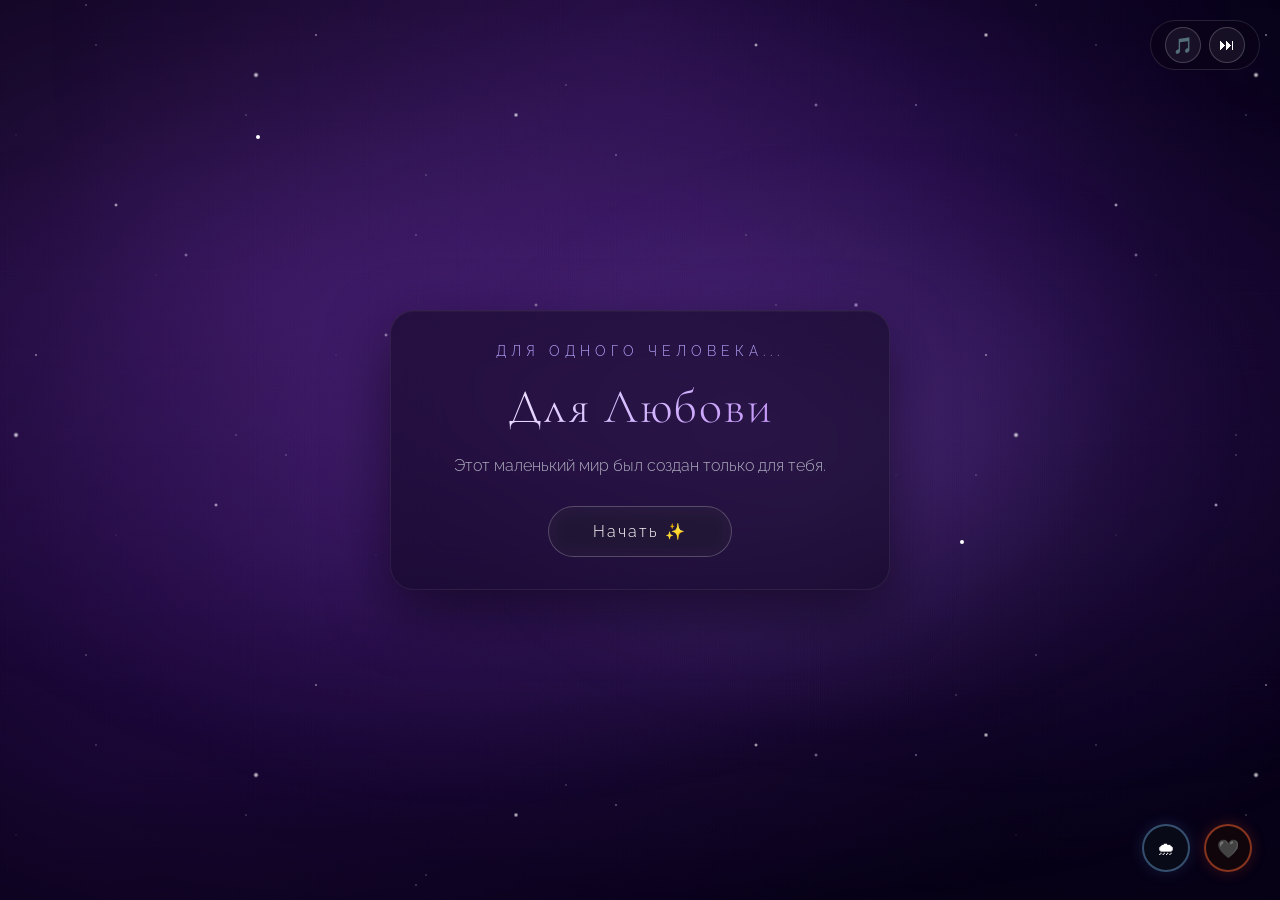
==== commit b9ac5c72: "Update index.html" ====
--- a/index.html
+++ b/index.html
@@ -37,7 +37,6 @@
     <!-- МУЗЫКАЛЬНЫЙ ПЛЕЕР -->
     <div class="music-player" id="musicPlayer">
         <button class="music-btn" id="musicToggle">🎵</button>
-        <div class="music-info" id="musicInfo">Трек 1</div>
         <button class="music-btn" id="musicNext">⏭</button>
     </div>
 
@@ -250,7 +249,8 @@
         <span class="portal-icon">🌧</span>
     </div>
 
-       <audio id="song1" loop><source src="song1.mp3" type="audio/mpeg"></audio>
+    <audio id="song0" loop><source src="music.mp3" type="audio/mpeg"></audio>
+    <audio id="song1" loop><source src="song1.mp3" type="audio/mpeg"></audio>
     <audio id="song2" loop><source src="song2.mp3" type="audio/mpeg"></audio>
     <audio id="song3" loop><source src="song3.mp3" type="audio/mpeg"></audio>
 
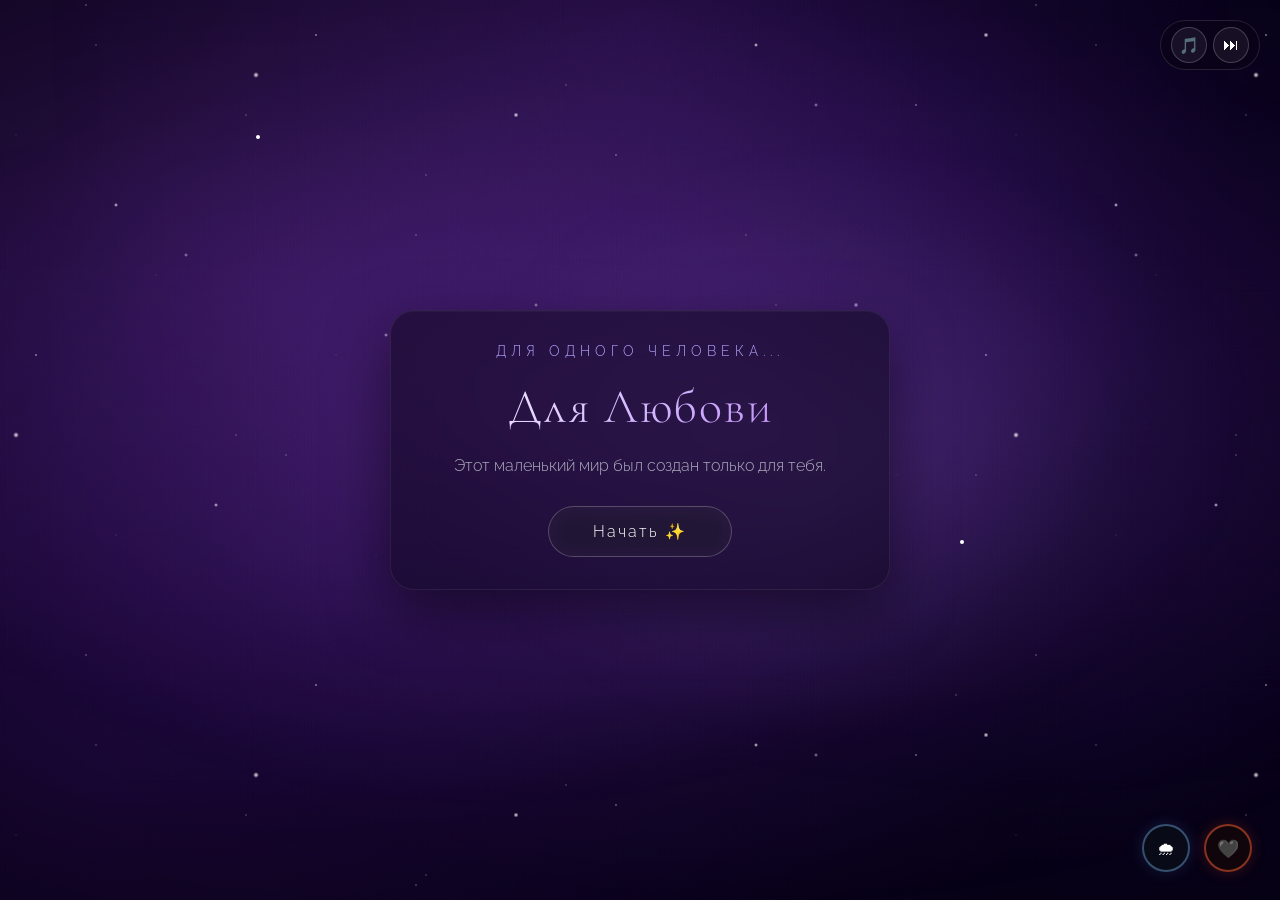
==== commit f4b08b09: "Update index.html" ====
--- a/index.html
+++ b/index.html
@@ -28,8 +28,9 @@
     <div class="twinkle"></div>
 
     <!-- КОМЕТЫ -->
-    <div class="comet"></div>
+    <div class="comet comet-1"></div>
     <div class="comet comet-2"></div>
+    <div class="comet comet-3"></div>
 
     <!-- СВЕТЯЩИЕСЯ ЧАСТИЦЫ -->
     <div class="particles" id="particles"></div>
--- a/style.css
+++ b/style.css
@@ -257,12 +257,12 @@
     z-index: 100;
     display: flex;
     align-items: center;
-    gap: 8px;
+    gap: 6px;
     background: rgba(10, 5, 20, 0.5);
     backdrop-filter: blur(14px);
     border: 1px solid rgba(255,255,255,0.12);
     border-radius: 30px;
-    padding: 6px 14px;
+    padding: 6px 10px;
 }
 .music-btn {
     width: 36px;
@@ -282,15 +282,6 @@
     background: rgba(255,255,255,0.15);
     border-color: rgba(200,160,255,0.5);
     box-shadow: 0 0 15px rgba(160,100,255,0.3);
-}
-.music-info {
-    font-size: 12px;
-    color: rgba(255,255,255,0.6);
-    min-width: 50px;
-    text-align: center;
-    font-family: "Raleway", sans-serif;
-    font-weight: 300;
-    letter-spacing: 1px;
 }
 
 /* ДИАФРАГМА */
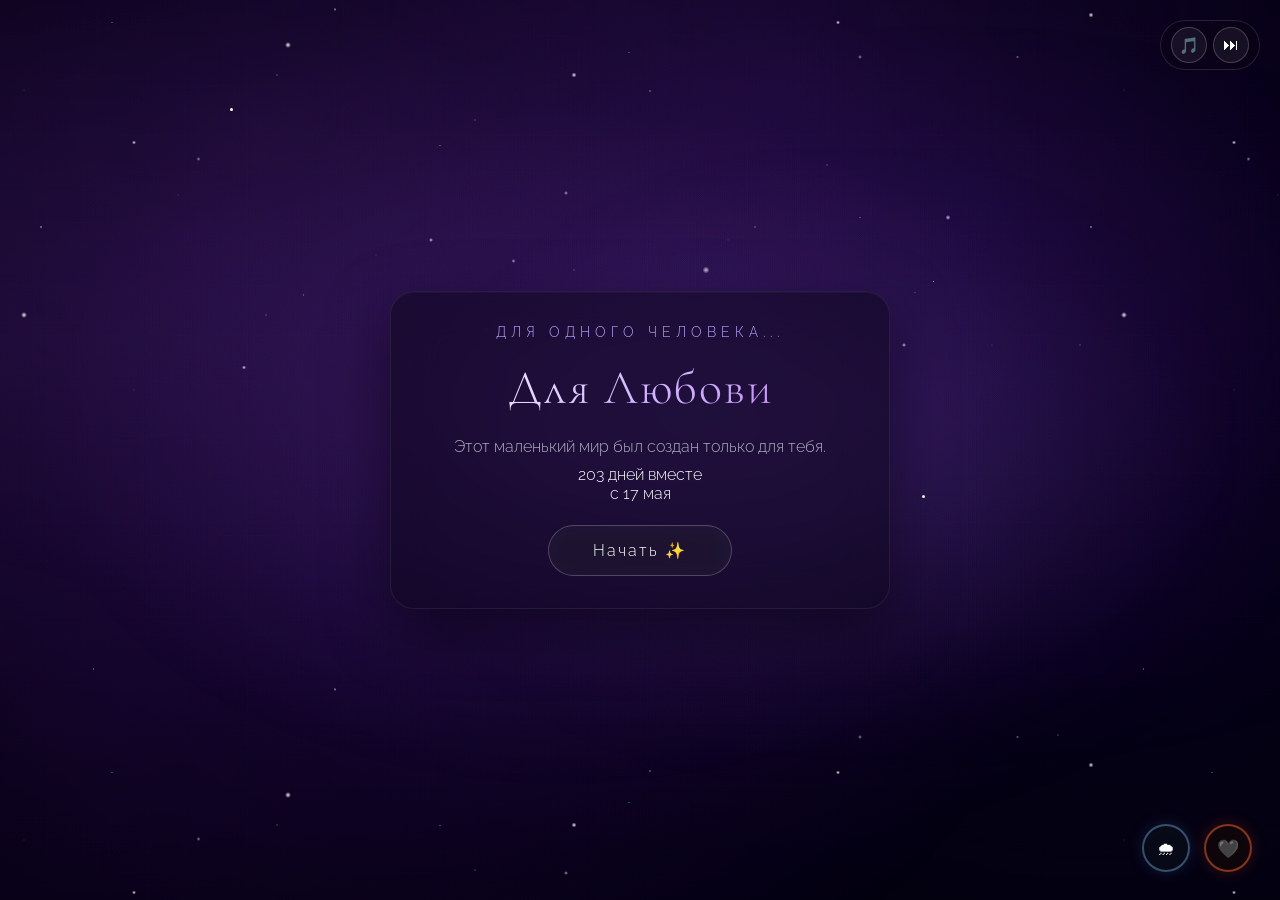
==== commit 843d8edf: "Update index.html" ====
--- a/index.html
+++ b/index.html
@@ -50,6 +50,14 @@
             <div class="small-text">Для одного человека...</div>
             <h1>Для Любови</h1>
             <p>Этот маленький мир был создан только для тебя.</p>
+            
+            <!-- Живой счетчик дней -->
+            <div class="days-counter">
+                <span class="days-number" id="daysCount">0</span>
+                <span class="days-label">дней вместе</span>
+            </div>
+            <div class="since-date">с 17 мая</div>
+
             <button id="startBtn" class="glow-btn">Начать ✨</button>
         </div>
     </div>
@@ -256,5 +264,21 @@
     <audio id="song3" loop><source src="song3.mp3" type="audio/mpeg"></audio>
 
     <script src="script.js"></script>
+    <script>
+        // ============ ЖИВОЙ СЧЕТЧИК ДНЕЙ ============
+        (function(){
+            var startDate = new Date('2026-05-17');
+            var counter = document.getElementById('daysCount');
+            
+            function updateCounter(){
+                var now = new Date();
+                var diff = Math.floor((now - startDate) / (1000 * 60 * 60 * 24));
+                counter.textContent = diff;
+            }
+            
+            updateCounter();
+            setInterval(updateCounter, 60000); // Обновляем каждую минуту
+        })();
+    </script>
 </body>
 </html>
--- a/style.css
+++ b/style.css
@@ -25,7 +25,7 @@
     letter-spacing: 2px;
 }
 
-/* ТУМАННОСТИ */
+/* ============ ТУМАННОСТИ ============ */
 .nebula {
     position: fixed;
     top: -10%;
@@ -39,53 +39,55 @@
 }
 .nebula-1 {
     background:
-        radial-gradient(ellipse at 25% 35%, rgba(120, 40, 200, 0.25) 0%, transparent 55%),
-        radial-gradient(ellipse at 70% 20%, rgba(60, 20, 140, 0.2) 0%, transparent 50%),
-        radial-gradient(ellipse at 80% 75%, rgba(40, 10, 100, 0.22) 0%, transparent 55%),
-        radial-gradient(ellipse at 15% 80%, rgba(100, 30, 180, 0.18) 0%, transparent 50%);
-    animation: nebulaPulse 20s ease-in-out infinite;
+        radial-gradient(ellipse at 20% 30%, rgba(100, 30, 180, 0.22) 0%, transparent 50%),
+        radial-gradient(ellipse at 75% 25%, rgba(50, 15, 130, 0.18) 0%, transparent 45%),
+        radial-gradient(ellipse at 80% 70%, rgba(30, 8, 90, 0.2) 0%, transparent 50%),
+        radial-gradient(ellipse at 15% 75%, rgba(90, 25, 160, 0.15) 0%, transparent 45%);
+    animation: nebulaPulse 22s ease-in-out infinite;
 }
 .nebula-2 {
     background:
-        radial-gradient(ellipse at 60% 50%, rgba(180, 100, 255, 0.12) 0%, transparent 60%),
-        radial-gradient(ellipse at 30% 60%, rgba(80, 20, 160, 0.18) 0%, transparent 50%),
-        radial-gradient(ellipse at 50% 10%, rgba(140, 60, 220, 0.15) 0%, transparent 55%);
-    animation: nebulaPulse 25s ease-in-out infinite reverse;
+        radial-gradient(ellipse at 55% 45%, rgba(160, 80, 240, 0.1) 0%, transparent 55%),
+        radial-gradient(ellipse at 35% 65%, rgba(70, 18, 150, 0.16) 0%, transparent 45%),
+        radial-gradient(ellipse at 60% 15%, rgba(130, 50, 210, 0.12) 0%, transparent 50%),
+        radial-gradient(ellipse at 10% 40%, rgba(200, 120, 255, 0.06) 0%, transparent 40%);
+    animation: nebulaPulse 28s ease-in-out infinite reverse;
 }
 .nebula-3 {
     background:
-        radial-gradient(ellipse at 40% 45%, rgba(200, 140, 255, 0.08) 0%, transparent 50%),
-        radial-gradient(ellipse at 75% 40%, rgba(100, 30, 180, 0.13) 0%, transparent 50%),
-        radial-gradient(ellipse at 20% 25%, rgba(160, 80, 240, 0.1) 0%, transparent 45%);
-    animation: nebulaPulse 30s ease-in-out infinite;
+        radial-gradient(ellipse at 45% 50%, rgba(180, 120, 255, 0.07) 0%, transparent 45%),
+        radial-gradient(ellipse at 70% 45%, rgba(90, 25, 170, 0.11) 0%, transparent 45%),
+        radial-gradient(ellipse at 25% 20%, rgba(140, 70, 220, 0.08) 0%, transparent 40%);
+    animation: nebulaPulse 32s ease-in-out infinite;
 }
 @keyframes nebulaPulse {
-    0%, 100% { transform: scale(1) translate(0, 0); opacity: 1; }
-    25% { transform: scale(1.08) translate(-1%, 1%); opacity: 0.85; }
-    50% { transform: scale(1.05) translate(1%, -1%); opacity: 0.9; }
-    75% { transform: scale(1.1) translate(-0.5%, -0.5%); opacity: 0.8; }
+    0%, 100% { transform: scale(1) translate(0, 0); opacity: 0.9; }
+    25% { transform: scale(1.06) translate(-1.5%, 1.5%); opacity: 0.8; }
+    50% { transform: scale(1.04) translate(1.5%, -1%); opacity: 0.85; }
+    75% { transform: scale(1.08) translate(-0.5%, -1.5%); opacity: 0.75; }
 }
 
 .milky-way {
     position: fixed;
-    top: -30%;
-    left: -10%;
-    width: 150%;
-    height: 160%;
+    top: -35%;
+    left: -15%;
+    width: 160%;
+    height: 170%;
     background:
-        radial-gradient(ellipse at 50% 50%, rgba(180, 140, 255, 0.06) 0%, transparent 30%),
-        radial-gradient(ellipse at 48% 52%, rgba(200, 160, 255, 0.04) 0%, transparent 25%),
-        radial-gradient(ellipse at 52% 48%, rgba(140, 100, 220, 0.05) 0%, transparent 28%);
-    transform: rotate(-15deg);
+        radial-gradient(ellipse at 48% 52%, rgba(160, 120, 240, 0.05) 0%, transparent 28%),
+        radial-gradient(ellipse at 52% 48%, rgba(180, 140, 255, 0.04) 0%, transparent 25%),
+        radial-gradient(ellipse at 50% 50%, rgba(120, 90, 200, 0.03) 0%, transparent 30%);
+    transform: rotate(-12deg);
     pointer-events: none;
     z-index: 0;
     will-change: transform;
     transition: transform 0.1s ease-out;
-    animation: milkyWayDrift 40s ease-in-out infinite;
+    animation: milkyWayDrift 45s ease-in-out infinite;
 }
 @keyframes milkyWayDrift {
-    0%, 100% { transform: rotate(-15deg) translate(0, 0); }
-    50% { transform: rotate(-14deg) translate(1%, -1%); }
+    0%, 100% { transform: rotate(-12deg) translate(0, 0); }
+    33% { transform: rotate(-11deg) translate(1.5%, -0.5%); }
+    66% { transform: rotate(-13deg) translate(-1%, 1%); }
 }
 
 .stars-layer {
@@ -101,72 +103,72 @@
 }
 .stars-far {
     background-image:
-        radial-gradient(2.5px 2.5px at 50px 80px, #fff, transparent),
-        radial-gradient(2px 2px at 180px 250px, #f8f0ff, transparent),
-        radial-gradient(3px 3px at 320px 120px, #fff, transparent),
-        radial-gradient(2px 2px at 450px 380px, #e8d8ff, transparent),
-        radial-gradient(2.5px 2.5px at 580px 160px, #fff, transparent),
-        radial-gradient(3.5px 3.5px at 700px 420px, #f0e0ff, transparent),
-        radial-gradient(2px 2px at 820px 90px, #fff, transparent),
-        radial-gradient(2.5px 2.5px at 920px 350px, #dcc8ff, transparent),
-        radial-gradient(3px 3px at 80px 480px, #fff, transparent),
-        radial-gradient(2px 2px at 280px 550px, #f4e8ff, transparent),
-        radial-gradient(3.5px 3.5px at 500px 500px, #fff, transparent),
-        radial-gradient(2.5px 2.5px at 650px 580px, #e0d0ff, transparent),
-        radial-gradient(2px 2px at 880px 520px, #fff, transparent);
-    background-size: 1000px 700px;
-    animation: starsDrift 120s linear infinite;
+        radial-gradient(2.5px 2.5px at 5% 8%, #fff, transparent),
+        radial-gradient(2px 2px at 18% 25%, #f8f0ff, transparent),
+        radial-gradient(3px 3px at 32% 12%, #fff, transparent),
+        radial-gradient(2px 2px at 45% 38%, #e8d8ff, transparent),
+        radial-gradient(2.5px 2.5px at 58% 16%, #fff, transparent),
+        radial-gradient(3.5px 3.5px at 70% 42%, #f0e0ff, transparent),
+        radial-gradient(2px 2px at 82% 9%, #fff, transparent),
+        radial-gradient(2.5px 2.5px at 92% 35%, #dcc8ff, transparent),
+        radial-gradient(3px 3px at 8% 48%, #fff, transparent),
+        radial-gradient(2px 2px at 28% 55%, #f4e8ff, transparent),
+        radial-gradient(3.5px 3.5px at 50% 50%, #fff, transparent),
+        radial-gradient(2.5px 2.5px at 65% 58%, #e0d0ff, transparent),
+        radial-gradient(2px 2px at 88% 52%, #fff, transparent);
+    background-size: 1100px 750px;
+    animation: starsDriftAndRotate 140s linear infinite;
     opacity: 0.9;
 }
 .stars-mid {
     background-image:
-        radial-gradient(1.5px 1.5px at 30px 150px, #d4c0ff, transparent),
-        radial-gradient(1px 1px at 150px 50px, #fff, transparent),
-        radial-gradient(2px 2px at 250px 300px, #e0d0ff, transparent),
-        radial-gradient(1.5px 1.5px at 380px 80px, #fff, transparent),
-        radial-gradient(1px 1px at 480px 280px, #f0e4ff, transparent),
-        radial-gradient(2px 2px at 550px 450px, #fff, transparent),
-        radial-gradient(1.5px 1.5px at 680px 200px, #c8b0f0, transparent),
-        radial-gradient(1px 1px at 780px 400px, #fff, transparent),
-        radial-gradient(2px 2px at 880px 150px, #e8d8ff, transparent),
-        radial-gradient(1.5px 1.5px at 100px 400px, #fff, transparent),
-        radial-gradient(1px 1px at 350px 500px, #dcc8ff, transparent),
-        radial-gradient(2px 2px at 600px 350px, #fff, transparent),
-        radial-gradient(1.5px 1.5px at 750px 550px, #f0e0ff, transparent),
-        radial-gradient(1px 1px at 950px 480px, #fff, transparent);
-    background-size: 950px 650px;
-    animation: starsDrift 150s linear infinite reverse;
-    opacity: 0.65;
+        radial-gradient(1.5px 1.5px at 3% 15%, #d4c0ff, transparent),
+        radial-gradient(1px 1px at 15% 5%, #fff, transparent),
+        radial-gradient(2px 2px at 25% 30%, #e0d0ff, transparent),
+        radial-gradient(1.5px 1.5px at 38% 8%, #fff, transparent),
+        radial-gradient(1px 1px at 48% 28%, #f0e4ff, transparent),
+        radial-gradient(2px 2px at 55% 45%, #fff, transparent),
+        radial-gradient(1.5px 1.5px at 68% 20%, #c8b0f0, transparent),
+        radial-gradient(1px 1px at 78% 40%, #fff, transparent),
+        radial-gradient(2px 2px at 88% 15%, #e8d8ff, transparent),
+        radial-gradient(1.5px 1.5px at 10% 40%, #fff, transparent),
+        radial-gradient(1px 1px at 35% 50%, #dcc8ff, transparent),
+        radial-gradient(2px 2px at 60% 35%, #fff, transparent),
+        radial-gradient(1.5px 1.5px at 75% 55%, #f0e0ff, transparent),
+        radial-gradient(1px 1px at 95% 48%, #fff, transparent);
+    background-size: 1050px 680px;
+    animation: starsDriftAndRotate 170s linear infinite reverse;
+    opacity: 0.6;
 }
 .stars-near {
     background-image:
-        radial-gradient(1px 1px at 20px 40px, #fff, transparent),
-        radial-gradient(0.8px 0.8px at 80px 180px, #f8f0ff, transparent),
-        radial-gradient(1px 1px at 160px 90px, #fff, transparent),
-        radial-gradient(0.8px 0.8px at 220px 320px, #e8d8ff, transparent),
-        radial-gradient(1px 1px at 310px 160px, #fff, transparent),
-        radial-gradient(0.8px 0.8px at 400px 400px, #f0e4ff, transparent),
-        radial-gradient(1px 1px at 490px 220px, #fff, transparent),
-        radial-gradient(0.8px 0.8px at 560px 500px, #dcc8ff, transparent),
-        radial-gradient(1px 1px at 630px 130px, #fff, transparent),
-        radial-gradient(0.8px 0.8px at 720px 380px, #f4e8ff, transparent),
-        radial-gradient(1px 1px at 810px 280px, #fff, transparent),
-        radial-gradient(0.8px 0.8px at 890px 450px, #e0d0ff, transparent),
-        radial-gradient(1px 1px at 40px 520px, #fff, transparent),
-        radial-gradient(0.8px 0.8px at 180px 580px, #f8f0ff, transparent),
-        radial-gradient(1px 1px at 300px 480px, #fff, transparent),
-        radial-gradient(0.8px 0.8px at 440px 600px, #d4c0ff, transparent),
-        radial-gradient(1px 1px at 580px 420px, #fff, transparent),
-        radial-gradient(0.8px 0.8px at 700px 580px, #e8d8ff, transparent),
-        radial-gradient(1px 1px at 840px 350px, #fff, transparent),
-        radial-gradient(0.8px 0.8px at 960px 520px, #f0e0ff, transparent);
-    background-size: 1000px 700px;
-    animation: starsDrift 180s linear infinite;
-    opacity: 0.5;
-}
-@keyframes starsDrift {
-    from { transform: translateY(0); }
-    to { transform: translateY(-700px); }
+        radial-gradient(1px 1px at 2% 4%, #fff, transparent),
+        radial-gradient(0.8px 0.8px at 8% 18%, #f8f0ff, transparent),
+        radial-gradient(1px 1px at 16% 9%, #fff, transparent),
+        radial-gradient(0.8px 0.8px at 22% 32%, #e8d8ff, transparent),
+        radial-gradient(1px 1px at 31% 16%, #fff, transparent),
+        radial-gradient(0.8px 0.8px at 40% 40%, #f0e4ff, transparent),
+        radial-gradient(1px 1px at 49% 22%, #fff, transparent),
+        radial-gradient(0.8px 0.8px at 56% 50%, #dcc8ff, transparent),
+        radial-gradient(1px 1px at 63% 13%, #fff, transparent),
+        radial-gradient(0.8px 0.8px at 72% 38%, #f4e8ff, transparent),
+        radial-gradient(1px 1px at 81% 28%, #fff, transparent),
+        radial-gradient(0.8px 0.8px at 89% 45%, #e0d0ff, transparent),
+        radial-gradient(1px 1px at 4% 52%, #fff, transparent),
+        radial-gradient(0.8px 0.8px at 18% 58%, #f8f0ff, transparent),
+        radial-gradient(1px 1px at 30% 48%, #fff, transparent),
+        radial-gradient(0.8px 0.8px at 44% 60%, #d4c0ff, transparent),
+        radial-gradient(1px 1px at 58% 42%, #fff, transparent),
+        radial-gradient(0.8px 0.8px at 70% 58%, #e8d8ff, transparent),
+        radial-gradient(1px 1px at 84% 35%, #fff, transparent),
+        radial-gradient(0.8px 0.8px at 96% 52%, #f0e0ff, transparent);
+    background-size: 1100px 750px;
+    animation: starsDriftAndRotate 200s linear infinite;
+    opacity: 0.45;
+}
+@keyframes starsDriftAndRotate {
+    from { transform: translateY(0) rotate(0deg); }
+    to { transform: translateY(-750px) rotate(2deg); }
 }
 
 .twinkle {
@@ -181,50 +183,90 @@
 .twinkle::before, .twinkle::after {
     content: '';
     position: absolute;
-    width: 4px;
-    height: 4px;
     border-radius: 50%;
     background: white;
-    animation: twinkleStar 3s ease-in-out infinite;
-}
-.twinkle::before { top: 15%; left: 20%; animation-delay: 0s; }
-.twinkle::after { top: 60%; left: 75%; animation-delay: 1.5s; }
+    animation: twinkleStar var(--dur, 3s) ease-in-out infinite;
+}
+.twinkle::before { top: 12%; left: 18%; width:3px; height:3px; --dur:2.5s; animation-delay:0s; }
+.twinkle::after { top: 55%; left: 72%; width:3px; height:3px; --dur:3.5s; animation-delay:1.2s; }
 @keyframes twinkleStar {
-    0%, 100% { opacity: 0.2; transform: scale(1); box-shadow: 0 0 4px rgba(255,255,255,0.3); }
-    50% { opacity: 1; transform: scale(1.8); box-shadow: 0 0 12px rgba(200,160,255,0.8); }
+    0%, 100% { opacity: 0.15; transform: scale(1); box-shadow: 0 0 3px rgba(255,255,255,0.2); }
+    50% { opacity: 1; transform: scale(2); box-shadow: 0 0 14px rgba(200,160,255,0.8); }
 }
 
 .comet {
     position: fixed;
-    top: -5%;
-    left: 90%;
     width: 3px;
     height: 3px;
     background: white;
     border-radius: 50%;
-    box-shadow: 0 0 6px 2px rgba(200, 180, 255, 0.8), 0 0 40px 8px rgba(150, 100, 220, 0.3);
     pointer-events: none;
     z-index: 2;
-    animation: cometFall 14s linear infinite;
     opacity: 0;
 }
 .comet::after {
     content: '';
     position: absolute;
     top: 50%;
-    right: 100%;
-    width: 120px;
     height: 1.5px;
     background: linear-gradient(to left, rgba(200,180,255,0.9), rgba(150,100,220,0.3), transparent);
     transform: translateY(-50%);
     border-radius: 2px;
 }
-.comet-2 { top: 20%; left: 95%; animation-delay: 7s; animation-duration: 16s; width: 2px; height: 2px; }
-@keyframes cometFall {
-    0% { transform: translate(0, 0); opacity: 0; }
-    5% { opacity: 1; }
-    15% { opacity: 0; }
-    100% { transform: translate(-900px, 800px); opacity: 0; }
+.comet-1 {
+    top: 8%;
+    left: -5%;
+    box-shadow: 0 0 8px 3px rgba(180, 150, 255, 0.7), 0 0 40px 10px rgba(120, 80, 200, 0.25);
+    animation: cometRight 10s linear infinite;
+    animation-delay: 0s;
+}
+.comet-1::after { right: 100%; width: 100px; }
+@keyframes cometRight {
+    0% { transform: translate(0, 0) rotate(-25deg); opacity: 0; }
+    8% { opacity: 1; }
+    18% { opacity: 0; }
+    100% { transform: translate(110vw, 60vh) rotate(-25deg); opacity: 0; }
+}
+.comet-2 {
+    top: 22%;
+    right: -5%;
+    box-shadow: 0 0 6px 2px rgba(200, 170, 255, 0.7), 0 0 35px 8px rgba(140, 100, 220, 0.2);
+    animation: cometLeft 13s linear infinite;
+    animation-delay: 5s;
+}
+.comet-2::after {
+    left: 100%;
+    width: 90px;
+    background: linear-gradient(to right, rgba(200,180,255,0.9), rgba(150,100,220,0.3), transparent);
+}
+@keyframes cometLeft {
+    0% { transform: translate(0, 0) rotate(20deg); opacity: 0; }
+    8% { opacity: 1; }
+    18% { opacity: 0; }
+    100% { transform: translate(-110vw, 70vh) rotate(20deg); opacity: 0; }
+}
+.comet-3 {
+    top: -5%;
+    left: 55%;
+    width: 2px;
+    height: 2px;
+    box-shadow: 0 0 5px 2px rgba(220, 200, 255, 0.8), 0 0 30px 6px rgba(160, 120, 240, 0.25);
+    animation: cometDown 15s linear infinite;
+    animation-delay: 10s;
+}
+.comet-3::after {
+    top: 100%;
+    left: 50%;
+    width: 1.5px;
+    height: 80px;
+    background: linear-gradient(to bottom, rgba(200,180,255,0.9), rgba(150,100,220,0.3), transparent);
+    transform: translateX(-50%);
+}
+@keyframes cometDown {
+    0% { transform: translateY(0); opacity: 0; }
+    8% { opacity: 1; }
+    18% { opacity: 0; }
+    100% { transform: translateY(110vh); opacity: 0; }
 }
 
 /* ЧАСТИЦЫ */
@@ -472,7 +514,7 @@
     .finale-art { border-radius: 18px; }
     .finale-overlay { border-radius: 18px; padding: 14px; }
     .secret-rose { font-size: 36px; }
-    .music-player { top: 14px; right: 14px; padding: 5px 12px; }
+    .music-player { top: 14px; right: 14px; padding: 5px 8px; }
     .music-btn { width: 32px; height: 32px; font-size: 14px; }
     .portal-18 { bottom: 20px; right: 20px; width: 40px; height: 40px; }
     .portal-quiet { bottom: 20px; right: 72px; width: 40px; height: 40px; }
